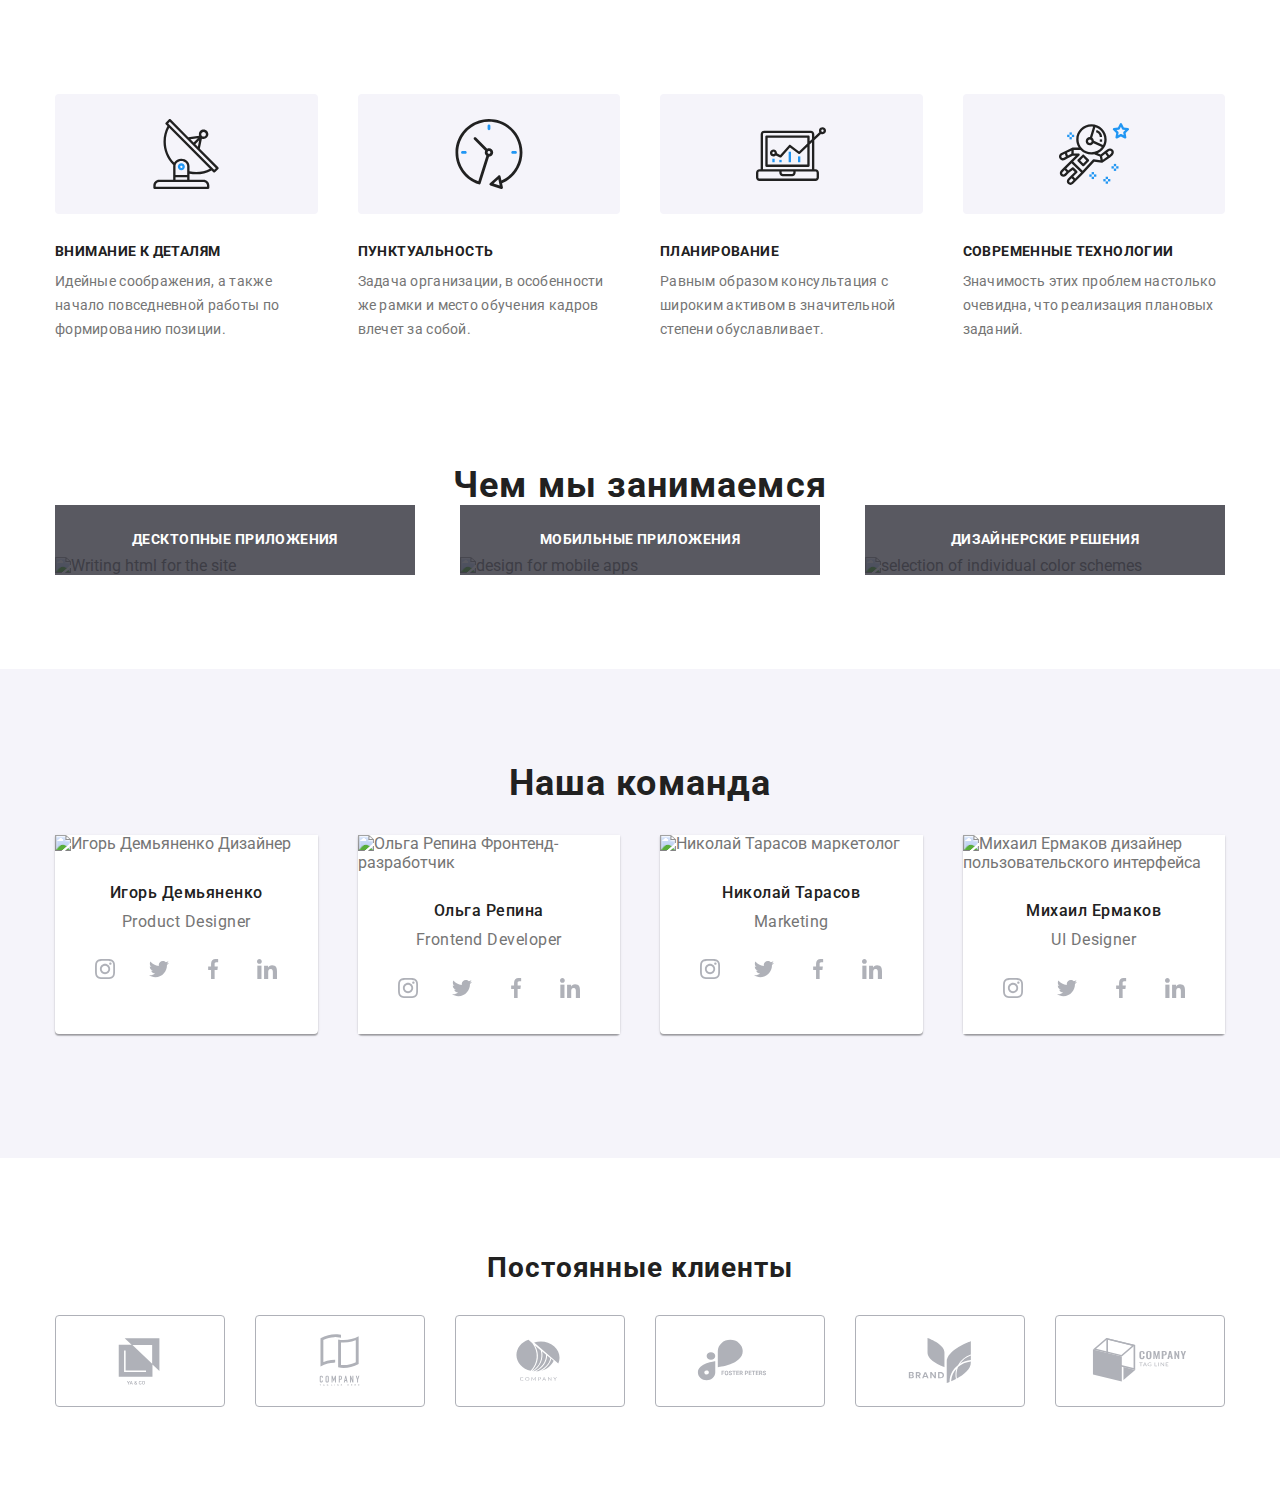
==== index.html @ 3d6708f1 "2-3-4-5  блоки готовы" ====
<!DOCTYPE html>
<html lang="ru">
  <head>
    <meta charset="UTF-8" />
    <meta http-equiv="X-UA-Compatible" content="IE=edge" />
    <meta name="viewport" content="width=device-width, initial-scale=1.0" />
    <title>Document</title>
    <link
      href="https://fonts.googleapis.com/css2?family=Raleway:wght@600&family=Roboto:wght@400;500;700;900&display=swap"
      rel="stylesheet"
    />
    <link
      rel="stylesheet"
      href="https://cdnjs.cloudflare.com/ajax/libs/modern-normalize/1.1.0/modern-normalize.min.css"
    />
    <!-- <link rel="stylesheet" href="./css/styles.css" /> -->
    <link rel="stylesheet" href="./css/main.css" />
  </head>
  <body class="page">
    <header class="page-heder">
      <!-- Шапка сайта -->
      <!-- <div class="container">
        <nav class="header-nav">
          <a href="/" class="logo link">
            <span class="logo-part">Web</span>Studio</a
          >
          <ul class="header-nav list site-nav">
            <li class="item line-container">
              <div class="line-bl"></div>
              <a
                href="./index.html"
                class="header-link header-hover link current top-text"
              >
                Студия
              </a>
            </li>
            <li class="item">
              <a
                href="./portfolio.html"
                class="header-link header-hover link top-text"
              >
                Портфолио</a
              >
            </li>
            <li class="item">
              <a href="/" class="header-link header-hover link top-text">
                Контакты
              </a>
            </li>
          </ul>
        </nav>
        <div class="contact">
          <a
            class="contact-link link header-hover"
            href="maito:info@devstudio.com"
          >
            <svg class="icon" width="16" height="12">
              <use href="./images/symbol-defs.svg#icon-envelope-hover"></use>
            </svg>

            info@devstudio.com</a
          >

          <a class="contact-link link header-hover" href="tel+380961111111">
            <svg class="icon" width="16" height="12">
              <use href="./images/symbol-defs.svg#icon-smartphone"></use>
            </svg>

            +38 096 111 11 11</a
          >
        </div>
      </div> -->
    </header>

    <main>
      <!-- Блок 1 -->

      <!-- <section class="first-section">
        <div class="container">
          <h1 class="first-section__title">
            Эффективные решения <br />для вашего бизнеса
          </h1>
          <button class="first-section__btn" type="button" data-modal-open>
            Заказать услугу
          </button>
        </div>
      </section> -->

      <!-- Блок 2 -->
      <section class="our-qualities">
        <!-- Скрыть заглавие в css -->
        <div class="container">
          <h2 class="visually-hidden">Наши качества</h2>
          <ul class="quality-list">
            <li class="quality-list__element list">
              <div class="quality-list__bg">
                <svg width="70" height="70">
                  <use href="./images/symbol-defs.svg#icon-antenna-1"></use>
                </svg>
              </div>
              <h3 class="quality-list__header">Внимание к деталям</h3>
              <p class="quality-list__inform">
                Идейные соображения, а также начало повседневной работы по
                формированию позиции.
              </p>
            </li>

            <li class="quality-list__element list">
              <div class="quality-list__bg">
                <svg width="70" height="70">
                  <use href="./images/symbol-defs.svg#icon-clock-1"></use>
                </svg>
              </div>
              <h3 class="quality-list__header">Пунктуальность</h3>
              <p class="quality-list__inform">
                Задача организации, в особенности же рамки и место обучения
                кадров влечет за собой.
              </p>
            </li>

            <li class="quality-list__element list">
              <div class="quality-list__bg">
                <svg width="70" height="70">
                  <use href="./images/symbol-defs.svg#icon-diagram-1"></use>
                </svg>
              </div>
              <h3 class="quality-list__header">Планирование</h3>
              <p class="quality-list__inform">
                Равным образом консультация с широким активом в значительной
                степени обуславливает.
              </p>
            </li>

            <li class="quality-list__element list">
              <div class="quality-list__bg">
                <svg width="70" height="70">
                  <use href="./images/symbol-defs.svg#icon-astronaut-1"></use>
                </svg>
              </div>
              <h3 class="quality-list__header">Современные технологии</h3>
              <p class="quality-list__inform">
                Значимость этих проблем настолько очевидна, что реализация
                плановых заданий.
              </p>
            </li>
          </ul>
        </div>
      </section>
      <!-- Блок 3 -->
      <section class="specialization">
        <div class="container">
          <h2 class="specialization__header">Чем мы занимаемся</h2>
          <ul class="specialization-list">
            <li class="specialization-list__img list">
              <img
                src="./images/img.jpg"
                width="100%"
                alt="Writing html for the site"
              />
              <div class="specialization-list__container">
                <h3 class="specialization-list__header">
                  Десктопные приложения
                </h3>
              </div>
            </li>

            <li class="specialization-list__img list">
              <img
                src="./images/box2.jpg"
                width="100%"
                alt="design for mobile apps"
              />
              <div class="specialization-list__container">
                <h3 class="specialization-list__header">
                  Мобильные приложения
                </h3>
              </div>
            </li>
            <li class="specialization-list__img list">
              <img
                src="./images/box3.jpg"
                width="100%"
                alt="selection of individual color schemes"
              />
              <div class="specialization-list__container">
                <h3 class="specialization-list__header">
                  Дизайнерские решения
                </h3>
              </div>
            </li>
          </ul>
        </div>
      </section>
      <!-- Блок 4 -->
      <section class="team-section">
        <div class="container">
          <h2 class="team">Наша команда</h2>
          <div class="team-info">
            <!-- Product Designer -->
            <ul class="team-list">
              <li class="info-list list">
                <img
                  src="./images/foto(1).jpg"
                  width="100%"
                  alt="Игорь Демьяненко Дизайнер"
                />
                <div class="info-list-text">
                  <h3 class="initials text-team">Игорь Демьяненко</h3>
                  <p class="position text-team" lang="en">Product Designer</p>
                  <ul class="soc-list list">
                    <li class="soc-list-item">
                      <a class="soc-list-link" href="">
                        <svg class="soc-list-icon" width="20" height="20">
                          <use
                            href="./images/symbol-defs.svg#icon-instagram-2"
                          ></use>
                        </svg>
                      </a>
                    </li>

                    <li class="soc-list-item">
                      <a class="soc-list-link" href="">
                        <svg class="soc-list-icon" width="20" height="20">
                          <use
                            href="./images/symbol-defs.svg#icon-twitter-1"
                          ></use>
                        </svg>
                      </a>
                    </li>

                    <li class="soc-list-item">
                      <a class="soc-list-link" href="">
                        <svg class="soc-list-icon" width="20" height="20">
                          <use
                            href="./images/symbol-defs.svg#icon-facebook-1"
                          ></use>
                        </svg>
                      </a>
                    </li>

                    <li class="soc-list-item">
                      <a class="soc-list-link" href="">
                        <svg class="soc-list-icon" width="20" height="20">
                          <use
                            href="./images/symbol-defs.svg#icon-linkedin-1"
                          ></use>
                        </svg>
                      </a>
                    </li>
                  </ul>
                </div>
              </li>

              <!-- Frontend Developer -->

              <li class="info-list list">
                <img
                  src="./images/foto2.jpg"
                  width="100%"
                  alt="Ольга Репина Фронтенд-разработчик"
                />
                <div class="info-list-text">
                  <h3 class="initials text-team">Ольга Репина</h3>
                  <p class="position text-team" lang="en">Frontend Developer</p>

                  <ul class="soc-list list">
                    <li class="soc-list-item">
                      <a class="soc-list-link" href="">
                        <svg class="soc-list-icon" width="20" height="20">
                          <use
                            href="./images/symbol-defs.svg#icon-instagram-2"
                          ></use>
                        </svg>
                      </a>
                    </li>

                    <li class="soc-list-item">
                      <a class="soc-list-link" href="">
                        <svg class="soc-list-icon" width="20" height="20">
                          <use
                            href="./images/symbol-defs.svg#icon-twitter-1"
                          ></use>
                        </svg>
                      </a>
                    </li>

                    <li class="soc-list-item">
                      <a class="soc-list-link" href="">
                        <svg class="soc-list-icon" width="20" height="20">
                          <use
                            href="./images/symbol-defs.svg#icon-facebook-1"
                          ></use>
                        </svg>
                      </a>
                    </li>

                    <li class="soc-list-item">
                      <a class="soc-list-link" href="">
                        <svg class="soc-list-icon" width="20" height="20">
                          <use
                            href="./images/symbol-defs.svg#icon-linkedin-1"
                          ></use>
                        </svg>
                      </a>
                    </li>
                  </ul>
                </div>
              </li>

              <!-- Marketing -->

              <li class="info-list list">
                <img
                  src="./images/foto3.jpg"
                  width="100%"
                  alt="Николай Тарасов маркетолог"
                />
                <div class="info-list-text">
                  <h3 class="initials text-team">Николай Тарасов</h3>
                  <p class="position text-team" lang="en">Marketing</p>

                  <ul class="soc-list list">
                    <li class="soc-list-item">
                      <a class="soc-list-link" href="">
                        <svg class="soc-list-icon" width="20" height="20">
                          <use
                            href="./images/symbol-defs.svg#icon-instagram-2"
                          ></use>
                        </svg>
                      </a>
                    </li>

                    <li class="soc-list-item">
                      <a class="soc-list-link" href="">
                        <svg class="soc-list-icon" width="20" height="20">
                          <use
                            href="./images/symbol-defs.svg#icon-twitter-1"
                          ></use>
                        </svg>
                      </a>
                    </li>

                    <li class="soc-list-item">
                      <a class="soc-list-link" href="">
                        <svg class="soc-list-icon" width="20" height="20">
                          <use
                            href="./images/symbol-defs.svg#icon-facebook-1"
                          ></use>
                        </svg>
                      </a>
                    </li>

                    <li class="soc-list-item">
                      <a class="soc-list-link" href="">
                        <svg class="soc-list-icon" width="20" height="20">
                          <use
                            href="./images/symbol-defs.svg#icon-linkedin-1"
                          ></use>
                        </svg>
                      </a>
                    </li>
                  </ul>
                </div>
              </li>

              <!-- UI Designer -->

              <li class="info-list list">
                <img
                  src="./images/foto4.jpg"
                  width="100%"
                  alt="Михаил Ермаков дизайнер пользовательского интерфейса"
                />
                <div class="info-list-text">
                  <h3 class="initials text-team">Михаил Ермаков</h3>
                  <p class="position text-team" lang="en">UI Designer</p>

                  <ul class="soc-list list">
                    <li class="soc-list-item">
                      <a class="soc-list-link" href="">
                        <svg class="soc-list-icon" width="20" height="20">
                          <use
                            href="./images/symbol-defs.svg#icon-instagram-2"
                          ></use>
                        </svg>
                      </a>
                    </li>

                    <li class="soc-list-item">
                      <a class="soc-list-link" href="">
                        <svg class="soc-list-icon" width="20" height="20">
                          <use
                            href="./images/symbol-defs.svg#icon-twitter-1"
                          ></use>
                        </svg>
                      </a>
                    </li>

                    <li class="soc-list-item">
                      <a class="soc-list-link" href="">
                        <svg class="soc-list-icon" width="20" height="20">
                          <use
                            href="./images/symbol-defs.svg#icon-facebook-1"
                          ></use>
                        </svg>
                      </a>
                    </li>

                    <li class="soc-list-item">
                      <a class="soc-list-link" href="">
                        <svg class="soc-list-icon" width="20" height="20">
                          <use
                            href="./images/symbol-defs.svg#icon-linkedin-1"
                          ></use>
                        </svg>
                      </a>
                    </li>
                  </ul>
                </div>
              </li>
            </ul>
          </div>
        </div>
      </section>

      <!-- Наши клиенты -->

      <section class="our-clients">
        <div class="container">
          <h2 class="client-title">Постоянные клиенты</h2>
          <ul class="client-list list">
            <li class="client-list_content">
              <a class="client-list_stil" href="">
                <div class="client-list_section">
                  <svg class="client-list-link" width="106" height="60">
                    <use href="./images/symbol-defs.svg#icon-Logo"></use>
                  </svg>
                </div>
              </a>
            </li>
            <li class="client-list_content">
              <a class="client-list_stil" href="">
                <div class="client-list_section">
                  <svg class="client-list-link" width="106" height="60">
                    <use href="./images/symbol-defs.svg#icon-Logo-1"></use>
                  </svg>
                </div>
              </a>
            </li>
            <li class="client-list_content">
              <a class="client-list_stil" href="">
                <div class="client-list_section">
                  <svg class="client-list-link" width="106" height="60">
                    <use href="./images/symbol-defs.svg#icon-Logo-2"></use>
                  </svg>
                </div>
              </a>
            </li>
            <li class="client-list_content">
              <a class="client-list_stil" href="">
                <div class="client-list_section">
                  <svg class="client-list-link" width="106" height="60">
                    <use href="./images/symbol-defs.svg#icon-Logo-3"></use>
                  </svg>
                </div>
              </a>
            </li>
            <li class="client-list_content">
              <a class="client-list_stil" href="">
                <div class="client-list_section">
                  <svg class="client-list-link" width="106" height="60">
                    <use href="./images/symbol-defs.svg#icon-Logo-4"></use>
                  </svg>
                </div>
              </a>
            </li>
            <li class="client-list_content">
              <a class="client-list_stil" href="">
                <div class="client-list_section">
                  <svg class="client-list-link" width="106" height="60">
                    <use href="./images/symbol-defs.svg#icon-Logo-5"></use>
                  </svg>
                </div>
              </a>
            </li>
          </ul>
        </div>
      </section>
    </main>

    <!-- <footer class="footer">
      <div class="container">
        <div class="wrapper">
          <a href="/" class="footer-logo link">
            <span class="logo-part">Web</span>Studio</a
          >
          <address class="detailed-information">
            <p class="coordinates">г. Киев, пр-т Леси Украинки, 26</p>
            <a class="link header-hover" href="maito:info@devstudio.com"
              >info@devstudio.com</a
            >
            <a class="link header-hover" href="tel+380961111111">
              +38 096 111 11 11</a
            >
          </address>
        </div>

        <div class="call">
          <h1 class="tiatle-call">присоединяйтесь</h1>
          <ul class="links-social list">
            <li class="link-svg">
              <a class="link-svg-stail" href="">
                <div class="links-social-svg">
                  <svg class="" width="20" height="20">
                    <use href="./images/symbol-defs.svg#icon-instagram-2"></use>
                  </svg>
                </div>
              </a>
            </li>

            <li class="link-svg">
              <a class="link-svg-stail" href="">
                <div class="links-social-svg">
                  <svg class="link-svg" width="20" height="20">
                    <use href="./images/symbol-defs.svg#icon-twitter-1"></use>
                  </svg>
                </div>
              </a>
            </li>

            <li class="link-svg">
              <a class="link-svg-stail" href="">
                <div class="links-social-svg">
                  <svg class="" width="20" height="20">
                    <use href="./images/symbol-defs.svg#icon-facebook-1"></use>
                  </svg>
                </div>
              </a>
            </li>

            <li class="link-svg">
              <a class="link-svg-stail" href="">
                <div class="links-social-svg">
                  <svg class="" width="20" height="20">
                    <use href="./images/symbol-defs.svg#icon-linkedin-1"></use>
                  </svg>
                </div>
              </a>
            </li>
          </ul>
        </div>

        <div class="email-container">
          <span class="subscription">Подпишитесь на рассылку</span>
          <form>
            <input
              class="email"
              type="email"
              name="email"
              placeholder="E-mail"
              required
            />
            <button class="subscription-btn" type="submit">
              Подписаться
              <svg class="telegram" width="24" height="24">
                <use href="./images/symbol-defs.svg#icon-icon-send"></use>
              </svg>
            </button>
          </form>
        </div>
      </div>
    </footer> -->
    <div class="backdrop is-hidden" data-modal>
      <div class="modal">
        <button type="submit" class="modal-close" data-modal-close>
          <svg class="modal-svg" width="18" height="18">
            <use
              href="./images/symbol-defs.svg#icon-close-black-18dp-2-1"
            ></use>
          </svg>
        </button>
        <div>
          <p class="modal-title">Оставьте свои данные, мы вам перезвоним</p>
          <form>
            <label class="modal-label" for="user-name">Имя</label>
            <div class="input-container">
              <input
                type="text"
                name="user-name"
                class="modal-input"
                id="user-name"
                required
                placeholder=" "
              />
              <svg class="input-svg" width="18" height="18">
                <use
                  href="./images/symbol-defs.svg#icon-person-black-18dp-1"
                ></use>
              </svg>
            </div>

            <label class="modal-label" for="user-tel">Телефон</label>
            <div class="input-container">
              <input
                type="tel"
                minlength="13"
                maxlength="13"
                name="user-tel"
                class="modal-input"
                id="user-tel"
                required
                title="+380 (95) 172-30-23"
                value="+380"
                placeholder=" "
              />
              <svg class="input-svg" width="18" height="18">
                <use
                  href="./images/symbol-defs.svg#icon-phone-black-18dp-1"
                ></use>
              </svg>
            </div>

            <label class="modal-label" for="user-email">Почта</label>
            <div class="input-container">
              <input
                type="email"
                name="user-email"
                class="modal-input"
                id="user-email"
                placeholder=" "
              />
              <svg class="input-svg" width="18" height="18">
                <use
                  href="./images/symbol-defs.svg#icon-email-black-18dp-1"
                ></use>
              </svg>
            </div>

            <label class="modal-label" for="user-text">Комментарий</label>
            <textarea
              name="user-text"
              class="user-texts"
              id="user-text"
              placeholder="Введите текст"
            ></textarea>

            <div class="">
              <input
                type="checkbox"
                class="input-check visually-hidden"
                id="input-check"
                name="policy"
                value="policy"
              />
              <label class="terms-use" for="input-check">
                Соглашаюсь с рассылкой и принимаю&nbsp;
                <a class="terms-link" href="#">Условия договора</a>
              </label>
            </div>

            <div class="form-btn">
              <button class="modal-input-btn" type="submit">Отправить</button>
            </div>
          </form>
        </div>
      </div>
    </div>
    <script src="./js/modal.js"></script>
  </body>
</html>
---- css/styles.css ----
:root{
    --first-section-color: #ffffff;
    --hover-color:#2196F3;
    --text-color:#212121;
    --timing-funсtion:cubic-bezier(0.4, 0, 0.2, 1);
}

h1, h2, h3, h4, h5, ul, li, p {
    margin: 0;
    padding: 0;
  
}

.top-text{
    font-weight: 500;
    font-size: 14px;
    line-height: 1.14;
    letter-spacing: 0.02em;
}

.page{
    font-family: "Roboto", sans-s;
    color: #757575;
}

.link{
    text-decoration: none; 
    padding: 0;
    margin: 0;
}

.list{
    list-style: none;
}

.container{
    margin-left: auto;
    margin-right: auto;
    width: 1200px;
    padding: 0 15px 0 15px;

} 

/* -----------------LOGO---------------- */
.logo{
    font-family: "Raleway";
    color: #000000;
    font-size: 26px;

    margin-right: 93px;
}

.logo-part{
    color:var(--hover-color) ;
}

/* ---------------Header---------------- */

.formalization{
    display: flex;
    align-items: center;
} 


.page-heder .container {
    display: flex;
    align-items: center;
}

.header-link{
    font-family: "Roboto";
    color: var(--text-color);
    padding-top: 32px;
    padding-bottom: 32px;
    display: block;
    position: relative;
    
    transition-duration: 250ms;
    transition-timing-function: var(--timing-funсtion);
    }

    .header-link::after {
        display: block;
        content: " ";
        width: 0%;
        background-color: var(--hover-color);
        height: 4px;
        border-radius: 2px;

        position: absolute;

        right: 0;
        bottom: 0;
        opacity: 0;
        transition-property:opacity,width;
        transition-duration: 250ms;
        transition-timing-function: var(--timing-funсtion);  
    }


    .header-link:hover::after{
        width: 100%;
        opacity: 1;
        left: 0;

        transition-duration: 250ms;
        transition-timing-function: var(--timing-funсtion);
    }


    .line-container {
        position: relative;
    }
    
    .line-bl {
        width: 100%;
        background-color: #2196F3;
        height: 4px;
        position: absolute;
        border-radius: 4px;
    
        bottom: 0;
    }



.site-nav .item:not(:last-child){
    margin-right: 50px;
}


.header-nav .link.current{
    color: var(--hover-color);

} 


.contact-link{
    font-weight: 500;
    font-size: 14px;
    line-height: 1.14;
    letter-spacing: 0.02em;
    color:#757575;


    display: flex;
    align-items: center;

    transition-property: color;
    transition-duration: 250ms;
    transition-timing-function: var(--timing-funсtion);

}

.header-hover:hover,
.header-hover:focus {
    color: var(--hover-color);
    cursor: pointer;

    transition-duration: 250ms;
    transition-timing-function: var(--timing-funсtion);

}


.contact{
    margin-left: auto;
    display: flex;
    
}


.contact .contact-link + .contact-link{
    margin-left: 50px;
}

.icon{
    margin: 10px;
    fill: currentColor;
    
}

/* ---------------Header 2--------------- */

.bord-btn{
    border-bottom: 1px solid #ECECEC ;
}


/* ---------------Блок 1---------------- */
.first-section{
background-color:#C4C4C4 ;
text-align: center;

padding-top: 200px;
padding-bottom: 200px;


background-image: linear-gradient(
    rgba(47, 48, 58, 0.4), 
    rgba(47, 48, 58, 0.4)), 
    url(../images/bghiroblok.jpg);
    background-repeat: no-repeat;
    background-size: cover;
    max-width: 1600px;
    margin: 0 auto;

}


.main-title{
    font-size: 44px;
    line-height: 1.36;
    letter-spacing: 0.06em;
    font-weight: 900;
    text-transform: uppercase;
    color: var(--first-section-color);

    margin-bottom: 30px;
}

.first-section-btn{
    font-family: inherit;
    font-weight: 700;
    font-size: 16px;
    line-height: 1.9;
    letter-spacing: 0.06em;
    color: var(--first-section-color);
    background-color:var(--hover-color);
    
    padding: 10px 32px;
    border-radius: 4px;
    border-color: transparent;
    cursor: pointer;
}
  

/* ---------------Блок 2---------------- */

.quality-li-bg{
    display: flex;
    background-color: #F5F4FA; 
    width: 270px;
    height: 120px;
    align-items: center;
    justify-content: center;
    margin-bottom: 30px;
    border-radius: 4px;
}


.list-hidden{
    padding-top: 94px;
    padding-bottom: 94px;
}

.visually-hidden {
    position: absolute;
    white-space: nowrap;
    width: 1px;
    height: 1px;
    overflow: hidden;
    border: 0;
    padding: 0;
    clip: rect(0 0 0 0);
    clip-path: inset(50%);
    margin: -1px;
}

.formalization .quality-li{
max-width: 270px;
}

.formalization .quality-li + .quality-li{
    margin-left: 30px;
}

.quality{
font-weight: 700;
font-size: 14px;
line-height: 1.14;
letter-spacing: 0.03em;
text-transform: uppercase;
color: var(--text-color);
margin-bottom: 10px;
}
 

.quality-inform{
    font-size: 14px;
    line-height: 1.7;
    letter-spacing: 0.03em;
}

/* ---------------Блок 3---------------- */

.specialization-section{
padding-bottom: 94px;
}

.specialization, .team{
    font-weight: 700;
    font-size: 36px;
    line-height: 1.16;
    text-align: center;
    letter-spacing: 0.03em;
    color: var(--text-color);
}

.specialization{
    margin-bottom: 50px;
}

.specialization-img{
    display: flex;
 
}

.specialization-img > .li-img:not(:last-child){
    margin-right: 30px;
}

li>img{
    display: block;
}
.li-img{
    position: relative;
}

.img-title{
    position: absolute;
    width: 100%;
    bottom: 0;
    background-color:rgba(47, 48, 58, 0.8);
    height: 70px;
    
} 

.img-header{
font-weight: 700;
font-size: 14px;
line-height: 1.14;
letter-spacing: 0.03em;
text-transform: uppercase;
color: #FFFFFF;

position: relative;
top: 50%;
transform: translate(-0%, -50%);
text-align: center;
}
 


/* ---------------Блок 4---------------- */

.team-section{
    padding-top: 94px;
    padding-bottom: 94px;
    background-color: #F5F4FA;
}

.team{
    margin-bottom: 50px;
} 

.team-info{
    text-align: center;
}

.team-list{
    display: flex;
    margin-left: -30px;
}

.info-list{
    width: calc(100% /4 - 30px);
    margin-left: 30px;
    background: #FFFFFF;
    box-shadow: 0px 1px 3px rgba(0, 0, 0, 0.12),
    0px 1px 1px rgba(0, 0, 0, 0.14),
    0px 2px 1px rgba(0, 0, 0, 0.2);
    border-radius: 0px 0px 4px 4px;
}

.info-list-text{
    padding-top: 30px;
    background-color: #ffffff;
    border-bottom: 2px solid #ECECEC;
}

.soc-list{
display: flex;
justify-content: center;
}

.soc-list-link{
    width: 44px;
    height: 44px;
    background-color: #ffffff;
    border-radius: 50%;
    
    margin-bottom: 30px;
    display: flex;
    justify-content: center;
    align-items: center;
    color:#AFB1B8 ;

    transition-property: background-color, color;
    transition-duration: 250ms;
    transition-timing-function: var(--timing-funсtion); 
}

.soc-list-link:hover,
.soc-list-link:focus{
    background-color: var(--hover-color) ;
    color: #ffffff;

    transition-duration: 250ms;
    transition-timing-function: var(--timing-funсtion);
}


.soc-list-icon{
    fill: currentColor;
}

.soc-list-item+.soc-list-item{
    margin-left: 10px;
}

.text-team{
    font-size: 16px;
    line-height: 1.18;
    letter-spacing: 0.03em;
    margin-bottom: 16px;
}

.initials{
    font-weight: 500;
    color: var(--text-color);
}

.position{
    color: #757575;
    margin-top: 10px;
}

/* ---------------Наши клиенты---------------- */

.client-list{
    display: flex;
}

.client-list li:not(:last-child){
    margin-right: 30px;
}

.our-clients{
    padding-top: 94px;
    padding-bottom: 94px;
}

.client-title{
    font-weight: 700;
    font-size: 36px;
    line-height: 1.16;
    text-align: center;
    letter-spacing: 0.03em;
    color: var(--text-color);
    margin-bottom: 50px;
}

.client-list-stil{
    color: #AFB1B8;

    transition-property: color;
    transition-duration: 250ms;
    transition-timing-function: var(--timing-funсtion);
}


.client-list-section{
    width: 170px;
    height: 92px;

    border-radius: 4px;
    border: 1px solid #AFB1B8;
    
    display: flex;
    justify-content: center;
    align-items: center;

    transition-property: border;
    transition-duration: 250ms;
    transition-timing-function: var(--timing-funсtion)
}

.client-list-link{
    fill: currentColor;
}


.client-list-stil:hover,
.client-list-stil:focus{
color: var(--hover-color);

transition-duration: 250ms;
transition-timing-function: var(--timing-funсtion);
}


.client-list-section:hover,
.client-list-section:focus{
border: 1px solid var(--hover-color) ;
fill:var(--hover-color) ;
cursor: pointer;

transition-duration: 250ms;
transition-timing-function: var(--timing-funсtion);
} 



/* ---------------footer---------------- */
.footer{
    background-color:#2F303A;
    padding-top: 60px;
    padding-bottom: 60px;

}

.footer-logo{  
font-family: "Raleway";
 color: #ffffff;
 font-size: 26px;

}

.wrapper{
    display:inline-grid;
}

.coordinates{
    font-family: 'Roboto';
    font-style: normal;
    font-weight: 400;
    font-size: 14px;
    line-height: 1.7;
    letter-spacing: 0.03em;  
    color: #FFFFFF;
}

.detailed-information{
    margin-top: 20px;
}

.detailed-information a{
    display: block;
    padding-top: 9px;
    max-width: 145px;
}

address > a{
font-size: 14px;
font-style: normal;
line-height: 1.7;
letter-spacing: 0.03em;
color: rgba(255, 255, 255, 0.6);
}

.call{
    display:inline-grid;
    margin-left: 70px;
} 


.links-social{
    display:flex;
}

.tiatle-call{
    font-weight: 700;
    font-size: 14px;
    line-height: 1.14;
    letter-spacing: 0.03em;
    text-transform: uppercase;
    color: #FFFFFF;
    margin-bottom: 20px;
}

.link-svg{
fill: #FFFFFF;
}

.link-svg:not(:last-child){
    margin-right: 10px;
}

.link-svg-stail{
    display: flex;
    width: 44px;
    height: 44px;
    background: rgba(255, 255, 255, 0.1);
    border-radius: 50%;
    justify-content: center;
    align-items: center;
    fill:  #FFFFFF;

    transition-property: background-color;
    transition-duration: 250ms;
    transition-timing-function: var(--timing-funсtion)
}

.links-social-svg{
    display: flex;
}

.link-svg-stail:hover,
.link-svg-stail:focus {
background:var(--hover-color); 
cursor: pointer;

transition-duration: 250ms;
transition-timing-function: var(--timing-funсtion)
}

.email-container{
    display:inline-grid;
    margin-left: 115px;
    position: relative;
}

.subscription{
    font-weight: 700;
    font-size: 14px;
    line-height: 1.14;
    letter-spacing: 0.03em;
    text-transform: uppercase;
    color: #FFFFFF;

    margin-bottom: 20px;
}

.email{
    height: 50px;
    width: 358px;
    padding: 16px 15px;

    font-weight: 400;
    font-size: 16px;
    line-height: 1.25;
    letter-spacing: 0.03em;
    color: rgba(255, 255, 255, 0.6);
    outline: none;

    border: 1px solid rgba(255, 255, 255, 0.3);
    filter: drop-shadow(0px 4px 4px rgba(0, 0, 0, 0.15));
    border-radius: 4px;
    background-color:transparent ;
    transition: border-color 250ms;
}

.email:focus,
.email:hover{
    border-color: var(--hover-color);
    transition-duration: 250ms;
    transition-timing-function: var(--timing-funсtion);
}


.subscription-btn{
    display:flex;
    align-items: center;
    justify-content: center;
    width: 200px;
    height: 50px;
    
    font-weight: 700;
    color: #FFFFFF;
    background: #2196F3;
    border-radius: 4px;
    border: none;
    cursor: pointer;
    
    position: absolute;
    bottom: 0;
    left: 100%;
    transform: translateX(12px);
    transition: box-shadow 250ms;
    transition-timing-function: var(--timing-funсtion);
}

.subscription-btn:focus,
.subscription-btn:hover{
box-shadow: 0px 4px 4px rgba(0, 0, 0, 0.15);
transition-duration: 250ms;
transition-timing-function: var(--timing-funсtion);
}

.telegram{
    margin-left: 10px;
    fill: currentColor;
} 


/* -----page two, portfolio------- */

.portfolio{
    padding-top: 94px;
    padding-bottom: 94px;

}

.work{
    display: flex;
    flex-wrap: wrap;
    margin: -15px;
}

.work-info{
    margin: 15px;
    max-width: 370px;

    transition-property:box-shadow;
    transition-duration: 250ms;
    transition-timing-function: var(--timing-funсtion)
}

.work-info:hover,
.work-info:focus{
    cursor: pointer;
box-sizing: border-box;
box-shadow: 0px 1px 1px rgba(0, 0, 0, 0.12),
0px 4px 4px rgba(0, 0, 0, 0.06),
1px 4px 6px rgba(0, 0, 0, 0.16);

transition-duration: 250ms;
transition-timing-function: var(--timing-funсtion)
}

.work-info:hover .work-text{
    transform: translateY(0%);

    transition-duration: 250ms;
    transition-timing-function: var(--timing-funсtion)
}

.work-top-wrap{
    position: relative;
    overflow: hidden;

}

.work-text{
    font-weight: 400;
    font-size: 18px;
    line-height: 1.55;
    letter-spacing: 0.03em;
    color: #FFFFFF; 
    background-color: rgba(33, 150, 243, 0.9);

    position: absolute;
    top: 0;
    padding: 63px 24px;
    height: 101%;
    transform: translateY(100%);

    transition-duration: 250ms;
    transition-timing-function: var(--timing-funсtion)
}


.work-info-text{
  background-color: #ffffff;
    padding-left: 24px;
    padding-top: 20px;
    padding-bottom: 20px;

    border-right: 1px solid #EEEEEE;
    border-left: 1px solid #EEEEEE ;
    border-bottom:1px solid #EEEEEE;
}

/* ----page two--btn----- */

.img-style{
    display: block;
}

.filter{
    display: flex;
    justify-content: center;
    margin-bottom: 50px;
}

.filter-btn {
    font-weight: 500;
    font-family: inherit;
    font-size: 16px;
    line-height: 1.6;
    color: var(--text-color);
    background-color: #F5F4FA;

    padding: 6px 22px;
    border-radius: 4px;
    border: solid transparent;

    transition-property: background-color, color, box-shadow;
    transition-duration: 250ms;
    transition-timing-function: var(--timing-funсtion)
    
}

.filter-btn:hover,
.filter-btn:focus {
    background-color: var(--hover-color);
    cursor: pointer;
    color: #ffffff;
    box-shadow: 0px 3px 1px rgba(0, 0, 0, 0.1),
    0px 1px 2px rgba(0, 0, 0, 0.08),
    0px 2px 2px rgba(0, 0, 0, 0.12);

    transition-duration: 250ms;
    transition-timing-function: var(--timing-funсtion)

}

 .filter .list-btn:not(:last-child){
    margin-right: 8px;
} 


.table-contents{
    font-weight: 700;
    font-size: 18px;
    line-height: 2;
    letter-spacing: 0.06em;
    color: var(--text-color);

}

.name-product{
    font-weight: 400;
    font-size: 16px;
    line-height: 1.9;
    letter-spacing: 0.03em;
}

/* ----pop-up----- */

.backdrop{
    position: fixed;
    top: 0;
    width: 100%;
    height: 100%;
    background: rgba(0, 0, 0, 0.2);
    display: flex;
    justify-content: center;
    align-items: center;
    transition: opacity 250ms,visibility 250ms;
}

.modal{
    position: relative;
    min-height: 581px;
    width: 528px;
    background-color: #ffffff;
    border-radius: 4px;
    padding: 40px;
}

.modal-close{
    position: absolute;
    top: 10px;
    right: 10px;
    width: 30px;
    height: 30px;
    border-radius: 50%;
    border: 1px solid rgba(0, 0, 0, 0.1);
    background-color: transparent;
    cursor: pointer;

    display: flex;
    justify-content: center;
    align-items: center;
}

.modal-close:hover> .modal-svg,
.modal-close:focus> .modal-svg{
    fill: var(--hover-color);
    transition-duration: 250ms;
    transition-timing-function: var(--timing-funсtion);
}

.is-hidden{
    opacity: 0;
    pointer-events: none;
    visibility: hidden;
}

.modal-title{
    font-weight: 700;
    font-size: 20px;
    line-height: 1.5;
    letter-spacing: 0.03em;
    color: var(--text-color);
    margin-bottom: 12px;
}

.modal-label{
    font-size: 12px;
    line-height: 1.16;
    letter-spacing: 0.01em;
    color: #757575;
    cursor: pointer;
}

.input-container{
    position: relative;
    margin-bottom: 10px;
}

.input-svg{
    position: absolute;
    left: 12px;
    top: 50%;
    transform: translateY(-50%);
    transition: fill 250ms ;
}

.modal-input{
    width: 100%;
    height: 40px;
    border: 1px solid rgba(33, 33, 33, 0.2);
    border-radius: 4px;
    padding-left: 40px;
    cursor: pointer;
    outline: none;
    transition: border-color 250ms;
}

.modal-input:focus{
    border-color: var(--hover-color);
    transition-duration: 250ms;
    transition-timing-function: var(--timing-funсtion);
}

.modal-input:focus + .input-svg{
    fill: var(--hover-color);
    transition-duration: 250ms;
    transition-timing-function: var(--timing-funсtion);
}

.user-texts{
    width: 100%;
    height: 120px;
    border: 1px solid rgba(33, 33, 33, 0.2);
    border-radius: 4px;
    margin-bottom: 10px;
    padding: 16px 12px;

    font-size: 14px;
    letter-spacing: 0.01em;
    transition: border-color 250ms;
    resize: none;
    outline: none;
}

.user-texts:focus{
    border-color: var(--hover-color);
    transition-duration: 250ms;
    transition-timing-function: var(--timing-funсtion);
}

.terms-use{
    font-size: 14px;
    line-height: 1.71;
    letter-spacing: 0.03em;
    color: #757575;
    margin-left: 7px;

    border: transparent;
    display: flex;
    align-items: center;
    margin-bottom: 30px;
}

.terms-use::before{
    content: "";
    width: 16px;
    height: 15px;
    border: 2px solid var(--text-color);
    border-radius: 3px;
    margin-right: 7px;
}

.terms-link{
    font-size: 14px;
    line-height: 1.71;
    letter-spacing: 0.03em;
    text-decoration-line: underline;
    color: #2196F3;
    cursor: pointer;
}

.input-check:checked + .terms-use::before{
    border: none;
    background-color: var(--hover-color);
    background-image: url(../images/heck\ \(1\).svg);
    background-repeat: no-repeat;
    background-position: center;
    transition-duration: 250ms;
    transition-timing-function: var(--timing-funсtion);
}

.form-btn{
    text-align: center;
}

.modal-input-btn {
    font-weight: 700;
    font-size: 16px;
    line-height: 1.87;
    letter-spacing: 0.06em;
    color: #FFFFFF;
    cursor: pointer;

    width: 200px;
    height: 50px;
    background: #2196F3;
    border-radius: 4px;
    border: transparent;
    transition: box-shadow 250ms;
}

.modal-input-btn:hover,
.modal-input-btn:focus{
box-shadow: 0px 4px 4px rgba(0, 0, 0, 0.15);
transition-duration: 250ms;
transition-timing-function: var(--timing-funсtion);

}
---- css/main.css ----
@charset "UTF-8";
h1,
h2,
h3,
h4,
h5,
ul,
li,
p {
  margin: 0;
  padding: 0;
}

.top-text {
  font-weight: 500;
  font-size: 14px;
  line-height: 1.14;
  letter-spacing: 0.02em;
}

.link {
  text-decoration: none;
  padding: 0;
  margin: 0;
}

.list {
  list-style: none;
}

.visually-hidden {
  position: absolute;
  white-space: nowrap;
  width: 1px;
  height: 1px;
  overflow: hidden;
  border: 0;
  padding: 0;
  clip: rect(0 0 0 0);
  clip-path: inset(50%);
  margin: -1px;
}

.container {
  margin-left: auto;
  margin-right: auto;
  width: 100%;
  padding: 0 15px 0 15px;
}

@media screen and (min-width: 480px) {
  .container {
    width: 480px;
  }
}
@media screen and (min-width: 768px) {
  .container {
    width: 768px;
  }
}
@media screen and (min-width: 1200px) {
  .container {
    width: 1200px;
  }
}
.page {
  font-family: "Roboto", sans-s;
  color: #757575;
}

.page-heder .container {
  display: flex;
  align-items: center;
}

.header-link {
  font-family: "Roboto";
  color: #212121;
  padding-top: 32px;
  padding-bottom: 32px;
  display: block;
  position: relative;
  transition-duration: 250ms;
  transition-timing-function: cubic-bezier(0.4, 0, 0.2, 1);
}
.header-link::after {
  display: block;
  content: " ";
  width: 0%;
  background-color: #2196f3;
  height: 4px;
  border-radius: 2px;
  position: absolute;
  right: 0;
  bottom: 0;
  opacity: 0;
  transition-property: opacity, width;
  transition-duration: 250ms;
  transition-timing-function: cubic-bezier(0.4, 0, 0.2, 1);
}
.header-link:hover::after {
  width: 100%;
  opacity: 1;
  left: 0;
  transition-duration: 250ms;
  transition-timing-function: cubic-bezier(0.4, 0, 0.2, 1);
}

.line-container {
  position: relative;
}

.line-bl {
  width: 100%;
  background-color: #2196f3;
  height: 4px;
  position: absolute;
  border-radius: 4px;
  bottom: 0;
}

.site-nav .item:not(:last-child) {
  margin-right: 50px;
}

.header-nav {
  display: flex;
  align-items: center;
}
.header-nav.link.current {
  color: #2196f3;
}

.contact-link {
  font-weight: 500;
  font-size: 14px;
  line-height: 1.14;
  letter-spacing: 0.02em;
  color: #757575;
  display: flex;
  align-items: center;
  transition-property: color;
  transition-duration: 250ms;
  transition-timing-function: cubic-bezier(0.4, 0, 0.2, 1);
}

.header-hover:hover,
.header-hover:focus {
  color: #2196f3;
  cursor: pointer;
  transition-duration: 250ms;
  transition-timing-function: cubic-bezier(0.4, 0, 0.2, 1);
}

.contact {
  margin-left: auto;
  display: flex;
}
.contact .contact-link + .contact-link {
  margin-left: 50px;
}

.icon {
  margin: 10px;
  fill: currentColor;
}

.logo {
  font-family: "Raleway";
  color: #000000;
  font-size: 26px;
  margin-right: 93px;
}

.logo-part {
  color: #2196f3;
}

.first-section {
  background-color: #c4c4c4;
  text-align: center;
  padding-top: 200px;
  padding-bottom: 200px;
  background-image: linear-gradient(rgba(47, 48, 58, 0.4), rgba(47, 48, 58, 0.4)), url(../images/bghiroblok.jpg);
  background-repeat: no-repeat;
  background-size: cover;
  max-width: 1600px;
  margin: 0 auto;
}

.first-section__btn {
  font-family: inherit;
  font-weight: 700;
  font-size: 16px;
  line-height: 1.9;
  letter-spacing: 0.06em;
  color: #ffffff;
  background-color: #2196f3;
  padding: 10px 32px;
  border-radius: 4px;
  border-color: transparent;
  cursor: pointer;
}

.first-section__title {
  font-size: 44px;
  line-height: 1.36;
  letter-spacing: 0.06em;
  font-weight: 900;
  text-transform: uppercase;
  color: #ffffff;
  margin-bottom: 30px;
}

@media screen and (min-width: 768px) {
  .quality-list__element {
    width: calc(50% - 30px);
  }
  .quality-list__element:nth-child(2n) {
    margin-left: 30px;
  }
  .quality-list__element:nth-child(-n+2) {
    margin-bottom: 30px;
  }
}
@media screen and (min-width: 1200px) {
  .quality-list__element {
    width: calc(25% - 30px);
  }
  .quality-list__element:nth-child(n+2) {
    margin-left: 30px;
    margin-bottom: 0px;
  }
}

.quality-list {
  margin-top: 60px;
  margin-bottom: 60px;
}
@media screen and (min-width: 768px) {
  .quality-list {
    display: flex;
    flex-wrap: wrap;
    justify-content: space-between;
  }
}
@media screen and (min-width: 1200px) {
  .quality-list {
    display: flex;
  }
}

@media screen and (min-width: 1200px) {
  .quality-list {
    margin-top: 94px;
    margin-bottom: 94px;
  }
}
.quality-list__bg {
  display: flex;
  background-color: #f5f4fa;
  width: 100%;
  height: 120px;
  align-items: center;
  justify-content: center;
  margin-bottom: 30px;
  border-radius: 4px;
}

.quality-list__header {
  font-weight: 700;
  font-size: 14px;
  line-height: 1.14;
  letter-spacing: 0.03em;
  text-transform: uppercase;
  text-align: center;
  color: #212121;
  margin-bottom: 10px;
}
@media screen and (min-width: 768px) {
  .quality-list__header {
    text-align: start;
  }
}

.quality-list__inform {
  font-weight: 400;
  font-size: 14px;
  line-height: 1.7;
  letter-spacing: 0.02em;
}

.specialization {
  display: none;
}
@media screen and (min-width: 1200px) {
  .specialization {
    display: initial;
  }
}

.specialization__header {
  font-weight: 700;
  font-size: 36px;
  line-height: 1.16;
  text-align: center;
  letter-spacing: 0.03em;
  color: #212121;
}

.specialization__header {
  margin-bottom: 50px;
}

.specialization-list {
  display: flex;
  justify-content: space-between;
  padding-bottom: 94px;
}
.specialization-list > .specialization-list__img:not(:last-child) {
  margin-right: 30px;
}

li > img {
  display: block;
}

.specialization-list__img {
  position: relative;
  width: calc(33.3333333333% - 30px);
}

.specialization-list__container {
  position: absolute;
  width: 100%;
  bottom: 0;
  background-color: rgba(47, 48, 58, 0.8);
  height: 70px;
}

.specialization-list__header {
  font-weight: 700;
  font-size: 14px;
  line-height: 1.14;
  letter-spacing: 0.03em;
  text-transform: uppercase;
  color: #ffffff;
  position: relative;
  top: 50%;
  transform: translate(0%, -50%);
  text-align: center;
}

.team-section {
  background-color: #f5f4fa;
  padding-top: 60px;
  padding-bottom: 60px;
}
@media screen and (min-width: 1200px) {
  .team-section {
    padding-top: 94px;
    padding-bottom: 94px;
  }
}

.team {
  font-weight: 700;
  font-size: 36px;
  line-height: 1.16;
  text-align: center;
  letter-spacing: 0.03em;
  color: #212121;
  padding-bottom: 30px;
}

@media screen and (min-width: 768px) {
  .team-list {
    display: flex;
    flex-wrap: wrap;
    justify-content: space-between;
  }
}

.text-team {
  font-size: 16px;
  line-height: 1.18;
  letter-spacing: 0.03em;
}

.info-list {
  background: #ffffff;
  box-shadow: 0px 1px 3px rgba(0, 0, 0, 0.12), 0px 1px 1px rgba(0, 0, 0, 0.14), 0px 2px 1px rgba(0, 0, 0, 0.2);
  border-radius: 0px 0px 4px 4px;
}
@media screen and (min-width: 768px) {
  .info-list {
    width: calc(50% - 30px);
  }
  .info-list:nth-child(2n) {
    margin-left: 30px;
  }
  .info-list:nth-child(-n+2) {
    margin-bottom: 30px;
  }
}
@media screen and (min-width: 1200px) {
  .info-list {
    width: calc(25% - 30px);
    margin-bottom: 30px;
  }
  .info-list:nth-child(n+2) {
    margin-left: 30px;
  }
}

.info-list-text {
  padding-top: 30px;
  padding-bottom: 24px;
  background-color: #ffffff;
  text-align: center;
  margin-bottom: 30px;
}
@media screen and (min-width: 768px) {
  .info-list-text {
    margin-bottom: 0px;
  }
}

.soc-list {
  display: flex;
  align-items: center;
  justify-content: center;
}

.soc-list .soc-list-item:not(:last-child) {
  margin-right: 10px;
}

.soc-list-link {
  width: 44px;
  height: 44px;
  background-color: #ffffff;
  border-radius: 50%;
  display: flex;
  justify-content: center;
  align-items: center;
  color: #afb1b8;
  transition-property: background-color, color;
  transition-duration: 250ms;
  transition-timing-function: cubic-bezier(0.4, 0, 0.2, 1);
}
.soc-list-link:hover, .soc-list-link:focus {
  background-color: #2196f3;
  color: #ffffff;
  transition-duration: 250ms;
  transition-timing-function: cubic-bezier(0.4, 0, 0.2, 1);
}

.soc-list-icon {
  fill: currentColor;
}

.initials {
  font-weight: 500;
  color: #212121;
}

.position {
  color: #757575;
  margin-top: 10px;
  margin-bottom: 16px;
}

.our-clients {
  padding-bottom: 60px;
  padding-top: 60px;
}

@media screen and (min-width: 1200px) {
  .our-clients {
    padding-bottom: 94px;
    padding-top: 94px;
  }
}
.client-title {
  font-weight: 700;
  font-size: 28px;
  line-height: 1.17;
  text-align: center;
  letter-spacing: 0.03em;
  color: #212121;
  margin-bottom: 30px;
}

.client-list {
  display: flex;
  flex-direction: column;
  align-items: center;
}
@media screen and (max-width: 479.98px) {
  .client-list .client-list_content:not(:last-child) {
    margin-bottom: 30px;
  }
}

@media screen and (min-width: 480px) {
  .client-list {
    flex-direction: row;
    flex-wrap: wrap;
    justify-content: space-between;
  }
}
@media screen and (max-width: 767.98px) {
  .client-list_content:nth-child(-n+4) {
    margin-bottom: 30px;
  }
}
@media screen and (max-width: 1199.98px) {
  .client-list_content:nth-child(-n+3) {
    margin-bottom: 30px;
  }
}
.client-list_stil {
  color: #afb1b8;
  transition-property: color;
  transition-duration: 250ms;
  transition-timing-function: cubic-bezier(0.4, 0, 0.2, 1);
}
.client-list_stil:hover, .client-list_stil:focus {
  color: #2196f3;
  transition-duration: 250ms;
  transition-timing-function: cubic-bezier(0.4, 0, 0.2, 1);
}

.client-list_section {
  width: 210px;
  height: 92px;
  border-radius: 4px;
  border: 1px solid #afb1b8;
  display: flex;
  justify-content: center;
  align-items: center;
  transition-property: border;
  transition-duration: 250ms;
  transition-timing-function: cubic-bezier(0.4, 0, 0.2, 1);
}
@media screen and (min-width: 768px) {
  .client-list_section {
    width: 226px;
  }
}
@media screen and (min-width: 1200px) {
  .client-list_section {
    width: 170px;
  }
}
.client-list_section:hover, .client-list_section:focus {
  border: 1px solid #2196f3;
  fill: #2196f3;
  cursor: pointer;
  transition-duration: 250ms;
  transition-timing-function: cubic-bezier(0.4, 0, 0.2, 1);
}

.client-list-link {
  fill: currentColor;
}

.footer {
  background-color: #2f303a;
  padding-top: 60px;
  padding-bottom: 60px;
}

.footer-logo {
  font-family: "Raleway";
  color: #ffffff;
  font-size: 26px;
}

.wrapper {
  display: inline-grid;
}

.coordinates {
  font-family: "Roboto";
  font-style: normal;
  font-weight: 400;
  font-size: 14px;
  line-height: 1.7;
  letter-spacing: 0.03em;
  color: #ffffff;
}

.detailed-information {
  margin-top: 20px;
}
.detailed-information a {
  display: block;
  padding-top: 9px;
  max-width: 145px;
}

address > a {
  font-size: 14px;
  font-style: normal;
  line-height: 1.7;
  letter-spacing: 0.03em;
  color: rgba(255, 255, 255, 0.6);
}

.call {
  display: inline-grid;
  margin-left: 70px;
}

.links-social {
  display: flex;
}

.tiatle-call {
  font-weight: 700;
  font-size: 14px;
  line-height: 1.14;
  letter-spacing: 0.03em;
  text-transform: uppercase;
  color: #ffffff;
  margin-bottom: 20px;
}

.link-svg {
  fill: #ffffff;
}
.link-svg:not(:last-child) {
  margin-right: 10px;
}

.link-svg-stail {
  display: flex;
  width: 44px;
  height: 44px;
  background: rgba(255, 255, 255, 0.1);
  border-radius: 50%;
  justify-content: center;
  align-items: center;
  fill: #ffffff;
  transition-property: background-color;
  transition-duration: 250ms;
  transition-timing-function: cubic-bezier(0.4, 0, 0.2, 1);
}
.link-svg-stail:hover, .link-svg-stail:focus {
  background: #2196f3;
  cursor: pointer;
  transition-duration: 250ms;
  transition-timing-function: cubic-bezier(0.4, 0, 0.2, 1);
}

.links-social-svg {
  display: flex;
}

.email-container {
  display: inline-grid;
  margin-left: 115px;
  position: relative;
}

.subscription {
  font-weight: 700;
  font-size: 14px;
  line-height: 1.14;
  letter-spacing: 0.03em;
  text-transform: uppercase;
  color: cubic-bezier(0.4, 0, 0.2, 1);
  margin-bottom: 20px;
}

.email {
  height: 50px;
  width: 358px;
  padding: 16px 15px;
  font-weight: 400;
  font-size: 16px;
  line-height: 1.25;
  letter-spacing: 0.03em;
  color: rgba(255, 255, 255, 0.6);
  outline: none;
  border: 1px solid rgba(255, 255, 255, 0.3);
  filter: drop-shadow(0px 4px 4px rgba(0, 0, 0, 0.15));
  border-radius: 4px;
  background-color: transparent;
  transition: border-color 250ms;
}

.email:focus,
.email:hover {
  border-color: #2196f3;
  transition-duration: 250ms;
  transition-timing-function: cubic-bezier(0.4, 0, 0.2, 1);
}

.subscription-btn {
  display: flex;
  align-items: center;
  justify-content: center;
  width: 200px;
  height: 50px;
  font-weight: 700;
  color: #ffffff;
  background: #2196f3;
  border-radius: 4px;
  border: none;
  cursor: pointer;
  position: absolute;
  bottom: 0;
  left: 100%;
  transform: translateX(12px);
  transition: box-shadow 250ms;
  transition-timing-function: cubic-bezier(0.4, 0, 0.2, 1);
}
.subscription-btn:focus, .subscription-btn:hover {
  box-shadow: 0px 4px 4px rgba(0, 0, 0, 0.15);
  transition-duration: 250ms;
  transition-timing-function: cubic-bezier(0.4, 0, 0.2, 1);
}

.telegram {
  margin-left: 10px;
  fill: currentColor;
}

.backdrop {
  position: fixed;
  top: 0;
  width: 100%;
  height: 100%;
  background: rgba(0, 0, 0, 0.2);
  display: flex;
  justify-content: center;
  align-items: center;
  transition: opacity 250ms, visibility 250ms;
}

.modal {
  position: relative;
  min-height: 581px;
  width: 528px;
  background-color: #ffffff;
  border-radius: 4px;
  padding: 40px;
}

.modal-close {
  position: absolute;
  top: 10px;
  right: 10px;
  width: 30px;
  height: 30px;
  border-radius: 50%;
  border: 1px solid rgba(0, 0, 0, 0.1);
  background-color: transparent;
  cursor: pointer;
  display: flex;
  justify-content: center;
  align-items: center;
}
.modal-close:hover > .modal-svg, .modal-close:focus > .modal-svg {
  fill: #2196f3;
  transition-duration: 250ms;
  transition-timing-function: cubic-bezier(0.4, 0, 0.2, 1);
}

.is-hidden {
  opacity: 0;
  pointer-events: none;
  visibility: hidden;
}

.modal-title {
  font-weight: 700;
  font-size: 20px;
  line-height: 1.5;
  letter-spacing: 0.03em;
  color: #212121;
  margin-bottom: 12px;
}

.modal-label {
  font-size: 12px;
  line-height: 1.16;
  letter-spacing: 0.01em;
  color: #757575;
  cursor: pointer;
}

.input-container {
  position: relative;
  margin-bottom: 10px;
}

.input-svg {
  position: absolute;
  left: 12px;
  top: 50%;
  transform: translateY(-50%);
  transition: fill 250ms;
}

.modal-input {
  width: 100%;
  height: 40px;
  border: 1px solid rgba(33, 33, 33, 0.2);
  border-radius: 4px;
  padding-left: 40px;
  cursor: pointer;
  outline: none;
  transition: border-color 250ms;
}
.modal-input:focus {
  border-color: #2196f3;
  transition-duration: 250ms;
  transition-timing-function: cubic-bezier(0.4, 0, 0.2, 1);
}
.modal-input:focus + .input-svg {
  fill: #2196f3;
  transition-duration: 250ms;
  transition-timing-function: cubic-bezier(0.4, 0, 0.2, 1);
}

.user-texts {
  width: 100%;
  height: 120px;
  border: 1px solid rgba(33, 33, 33, 0.2);
  border-radius: 4px;
  margin-bottom: 10px;
  padding: 16px 12px;
  font-size: 14px;
  letter-spacing: 0.01em;
  transition: border-color 250ms;
  resize: none;
  outline: none;
}
.user-texts:focus {
  border-color: #2196f3;
  transition-duration: 250ms;
  transition-timing-function: cubic-bezier(0.4, 0, 0.2, 1);
}

.terms-use {
  font-size: 14px;
  line-height: 1.71;
  letter-spacing: 0.03em;
  color: #757575;
  margin-left: 7px;
  border: transparent;
  display: flex;
  align-items: center;
  margin-bottom: 30px;
}
.terms-use::before {
  content: "";
  width: 16px;
  height: 15px;
  border: 2px solid #2196f3;
  border-radius: 3px;
  margin-right: 7px;
}
.input-check:checked + .terms-use::before {
  border: none;
  background-color: #2196f3;
  background-image: url(../images/heck.svg);
  background-repeat: no-repeat;
  background-position: center;
  transition-duration: 250ms;
  transition-timing-function: cubic-bezier(0.4, 0, 0.2, 1);
}

.terms-link {
  font-size: 14px;
  line-height: 1.71;
  letter-spacing: 0.03em;
  text-decoration-line: underline;
  color: #2196f3;
  cursor: pointer;
}

.form-btn {
  text-align: center;
}

.modal-input-btn {
  font-weight: 700;
  font-size: 16px;
  line-height: 1.87;
  letter-spacing: 0.06em;
  color: #ffffff;
  cursor: pointer;
  width: 200px;
  height: 50px;
  background: #2196f3;
  border-radius: 4px;
  border: transparent;
  transition: box-shadow 250ms;
}
.modal-input-btn:hover, .modal-input-btn:focus {
  box-shadow: 0px 4px 4px rgba(0, 0, 0, 0.15);
  transition-duration: 250ms;
  transition-timing-function: cubic-bezier(0.4, 0, 0.2, 1);
}

/* // страница2 */
.img-style {
  display: block;
}

.filter {
  display: flex;
  justify-content: center;
  margin-bottom: 50px;
}
.filter .list-btn:not(:last-child) {
  margin-right: 8px;
}

.filter-btn {
  font-weight: 500;
  font-family: inherit;
  font-size: 16px;
  line-height: 1.6;
  color: #212121;
  background-color: #f5f4fa;
  padding: 6px 22px;
  border-radius: 4px;
  border: solid transparent;
  transition-property: background-color, color, box-shadow;
  transition-duration: 250ms;
  transition-timing-function: cubic-bezier(0.4, 0, 0.2, 1);
}
.filter-btn:hover, .filter-btn:focus {
  background-color: #2196f3;
  cursor: pointer;
  color: #ffffff;
  box-shadow: 0px 3px 1px rgba(0, 0, 0, 0.1), 0px 1px 2px rgba(0, 0, 0, 0.08), 0px 2px 2px rgba(0, 0, 0, 0.12);
  transition-duration: 250ms;
  transition-timing-function: cubic-bezier(0.4, 0, 0.2, 1);
}

.table-contents {
  font-weight: 700;
  font-size: 18px;
  line-height: 2;
  letter-spacing: 0.06em;
  color: #212121;
}

.name-product {
  font-weight: 400;
  font-size: 16px;
  line-height: 1.9;
  letter-spacing: 0.03em;
}

.bord-btn {
  border-bottom: 1px solid #ececec;
}

.portfolio {
  padding-top: 94px;
  padding-bottom: 94px;
}

.work {
  display: flex;
  flex-wrap: wrap;
  margin: -15px;
}

.work-info {
  margin: 15px;
  max-width: 370px;
  transition-property: box-shadow;
  transition-duration: 250ms;
  transition-timing-function: cubic-bezier(0.4, 0, 0.2, 1);
}
.work-info:hover, .work-info:focus {
  cursor: pointer;
  box-sizing: border-box;
  box-shadow: 0px 1px 1px rgba(0, 0, 0, 0.12), 0px 4px 4px rgba(0, 0, 0, 0.06), 1px 4px 6px rgba(0, 0, 0, 0.16);
  transition-duration: 250ms;
  transition-timing-function: cubic-bezier(0.4, 0, 0.2, 1);
}

.work-top-wrap {
  position: relative;
  overflow: hidden;
}

.work-text {
  font-weight: 400;
  font-size: 18px;
  line-height: 1.55;
  letter-spacing: 0.03em;
  color: #ffffff;
  background-color: rgba(33, 150, 243, 0.9);
  position: absolute;
  top: 0;
  padding: 63px 24px;
  height: 101%;
  transform: translateY(100%);
  transition-duration: 250ms;
  transition-timing-function: cubic-bezier(0.4, 0, 0.2, 1);
}
.work-info:hover .work-text {
  transform: translateY(0%);
  transition-duration: 250ms;
  transition-timing-function: cubic-bezier(0.4, 0, 0.2, 1);
}

.work-info-text {
  background-color: #ffffff;
  padding-left: 24px;
  padding-top: 20px;
  padding-bottom: 20px;
  border-right: 1px solid #eeeeee;
  border-left: 1px solid #eeeeee;
  border-bottom: 1px solid #eeeeee;
}/*# sourceMappingURL=main.css.map */
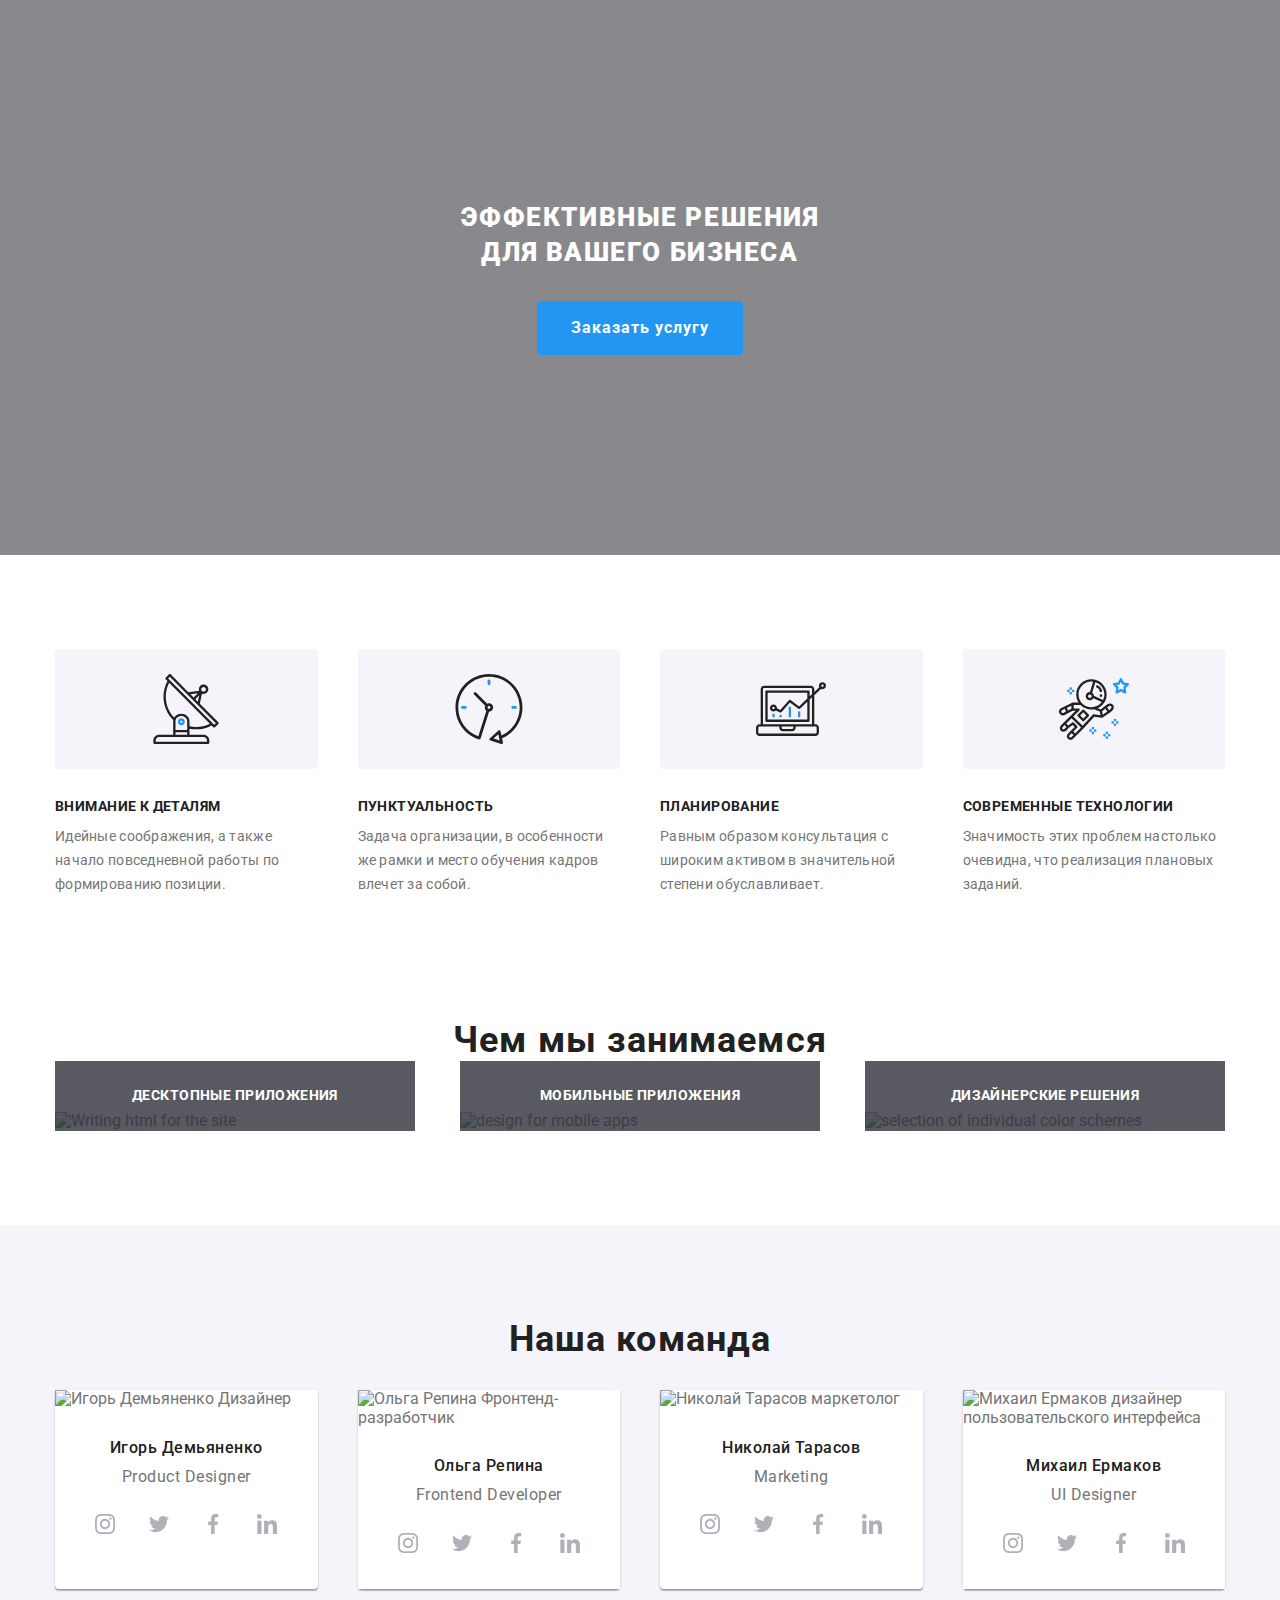
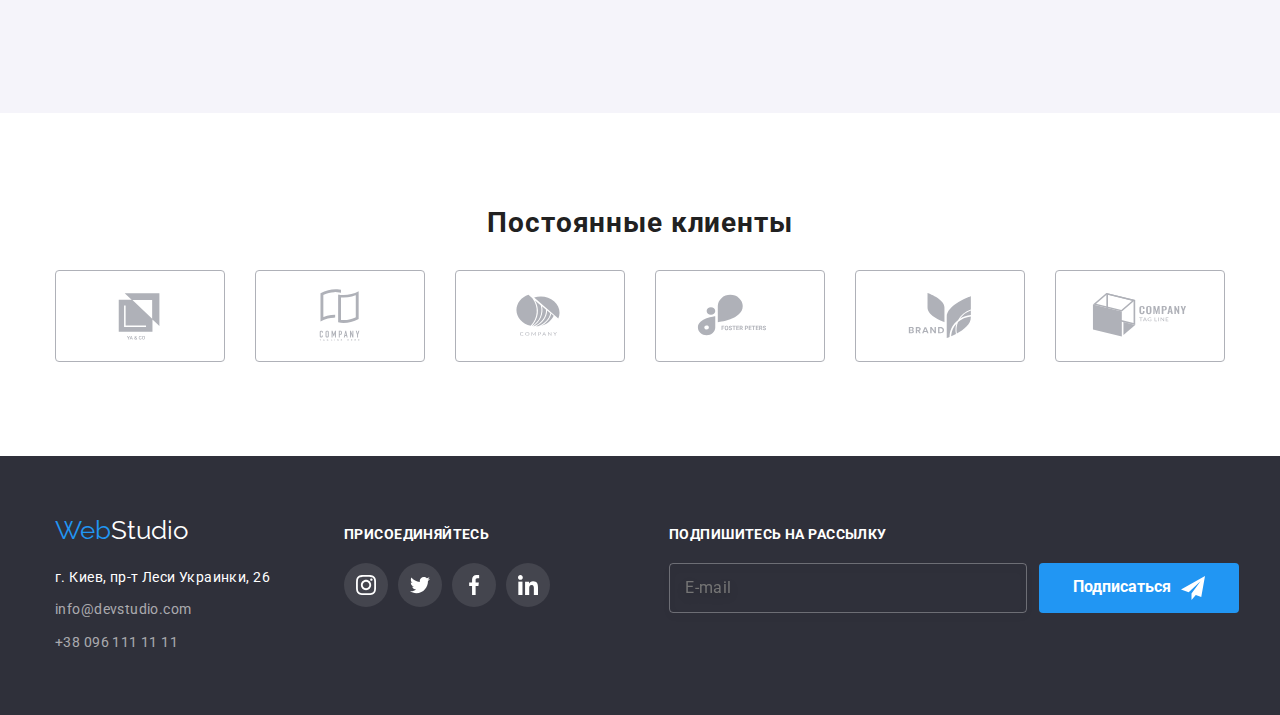
==== commit 5ed9503f: "BAM футер" ====
--- a/index.html
+++ b/index.html
@@ -75,7 +75,7 @@
     <main>
       <!-- Блок 1 -->
 
-      <!-- <section class="first-section">
+      <section class="first-section">
         <div class="container">
           <h1 class="first-section__title">
             Эффективные решения <br />для вашего бизнеса
@@ -84,7 +84,7 @@
             Заказать услугу
           </button>
         </div>
-      </section> -->
+      </section>
 
       <!-- Блок 2 -->
       <section class="our-qualities">
@@ -488,14 +488,16 @@
       </section>
     </main>
 
-    <!-- <footer class="footer">
+    <footer class="footer">
       <div class="container">
-        <div class="wrapper">
+        <div class="address">
           <a href="/" class="footer-logo link">
             <span class="logo-part">Web</span>Studio</a
           >
-          <address class="detailed-information">
-            <p class="coordinates">г. Киев, пр-т Леси Украинки, 26</p>
+          <address class="address-detailed">
+            <p class="address-detailed_coordinates">
+              г. Киев, пр-т Леси Украинки, 26
+            </p>
             <a class="link header-hover" href="maito:info@devstudio.com"
               >info@devstudio.com</a
             >
@@ -505,12 +507,12 @@
           </address>
         </div>
 
-        <div class="call">
-          <h1 class="tiatle-call">присоединяйтесь</h1>
-          <ul class="links-social list">
-            <li class="link-svg">
-              <a class="link-svg-stail" href="">
-                <div class="links-social-svg">
+        <div class="social-network">
+          <h1 class="footer_tiatle">присоединяйтесь</h1>
+          <ul class="social-network_links list">
+            <li class="social-network-svg">
+              <a class="social-network-svg_stail" href="">
+                <div class="social-network-svg_container">
                   <svg class="" width="20" height="20">
                     <use href="./images/symbol-defs.svg#icon-instagram-2"></use>
                   </svg>
@@ -518,9 +520,9 @@
               </a>
             </li>
 
-            <li class="link-svg">
-              <a class="link-svg-stail" href="">
-                <div class="links-social-svg">
+            <li class="social-network-svg">
+              <a class="social-network-svg_stail" href="">
+                <div class="social-network-svg_container">
                   <svg class="link-svg" width="20" height="20">
                     <use href="./images/symbol-defs.svg#icon-twitter-1"></use>
                   </svg>
@@ -528,9 +530,9 @@
               </a>
             </li>
 
-            <li class="link-svg">
-              <a class="link-svg-stail" href="">
-                <div class="links-social-svg">
+            <li class="social-network-svg">
+              <a class="social-network-svg_stail" href="">
+                <div class="social-network-svg_container">
                   <svg class="" width="20" height="20">
                     <use href="./images/symbol-defs.svg#icon-facebook-1"></use>
                   </svg>
@@ -538,9 +540,9 @@
               </a>
             </li>
 
-            <li class="link-svg">
-              <a class="link-svg-stail" href="">
-                <div class="links-social-svg">
+            <li class="social-network-svg">
+              <a class="social-network-svg_stail" href="">
+                <div class="social-network-svg_container">
                   <svg class="" width="20" height="20">
                     <use href="./images/symbol-defs.svg#icon-linkedin-1"></use>
                   </svg>
@@ -550,17 +552,17 @@
           </ul>
         </div>
 
-        <div class="email-container">
-          <span class="subscription">Подпишитесь на рассылку</span>
+        <div class="email">
+          <span class="footer_tiatle">Подпишитесь на рассылку</span>
           <form>
             <input
-              class="email"
+              class="email_field"
               type="email"
               name="email"
               placeholder="E-mail"
               required
             />
-            <button class="subscription-btn" type="submit">
+            <button class="email_btn" type="submit">
               Подписаться
               <svg class="telegram" width="24" height="24">
                 <use href="./images/symbol-defs.svg#icon-icon-send"></use>
@@ -569,7 +571,7 @@
           </form>
         </div>
       </div>
-    </footer> -->
+    </footer>
     <div class="backdrop is-hidden" data-modal>
       <div class="modal">
         <button type="submit" class="modal-close" data-modal-close>
--- a/css/main.css
+++ b/css/main.css
@@ -203,7 +203,7 @@
 }
 
 .first-section__title {
-  font-size: 44px;
+  font-size: 26px;
   line-height: 1.36;
   letter-spacing: 0.06em;
   font-weight: 900;
@@ -578,11 +578,11 @@
   font-size: 26px;
 }
 
-.wrapper {
+.address {
   display: inline-grid;
 }
 
-.coordinates {
+.address-detailed_coordinates {
   font-family: "Roboto";
   font-style: normal;
   font-weight: 400;
@@ -592,10 +592,10 @@
   color: #ffffff;
 }
 
-.detailed-information {
+.address-detailed {
   margin-top: 20px;
 }
-.detailed-information a {
+.address-detailed a {
   display: block;
   padding-top: 9px;
   max-width: 145px;
@@ -609,16 +609,16 @@
   color: rgba(255, 255, 255, 0.6);
 }
 
-.call {
+.social-network {
   display: inline-grid;
   margin-left: 70px;
 }
 
-.links-social {
-  display: flex;
-}
-
-.tiatle-call {
+.social-network_links {
+  display: flex;
+}
+
+.footer_tiatle {
   font-weight: 700;
   font-size: 14px;
   line-height: 1.14;
@@ -628,14 +628,14 @@
   margin-bottom: 20px;
 }
 
-.link-svg {
+.social-network-svg {
   fill: #ffffff;
 }
-.link-svg:not(:last-child) {
+.social-network-svg:not(:last-child) {
   margin-right: 10px;
 }
 
-.link-svg-stail {
+.social-network-svg_stail {
   display: flex;
   width: 44px;
   height: 44px;
@@ -648,18 +648,18 @@
   transition-duration: 250ms;
   transition-timing-function: cubic-bezier(0.4, 0, 0.2, 1);
 }
-.link-svg-stail:hover, .link-svg-stail:focus {
+.social-network-svg_stail:hover, .social-network-svg_stail:focus {
   background: #2196f3;
   cursor: pointer;
   transition-duration: 250ms;
   transition-timing-function: cubic-bezier(0.4, 0, 0.2, 1);
 }
 
-.links-social-svg {
-  display: flex;
-}
-
-.email-container {
+.social-network-svg_container {
+  display: flex;
+}
+
+.email {
   display: inline-grid;
   margin-left: 115px;
   position: relative;
@@ -675,7 +675,7 @@
   margin-bottom: 20px;
 }
 
-.email {
+.email_field {
   height: 50px;
   width: 358px;
   padding: 16px 15px;
@@ -691,15 +691,13 @@
   background-color: transparent;
   transition: border-color 250ms;
 }
-
-.email:focus,
-.email:hover {
+.email_field:focus, .email_field:hover {
   border-color: #2196f3;
   transition-duration: 250ms;
   transition-timing-function: cubic-bezier(0.4, 0, 0.2, 1);
 }
 
-.subscription-btn {
+.email_btn {
   display: flex;
   align-items: center;
   justify-content: center;
@@ -718,7 +716,7 @@
   transition: box-shadow 250ms;
   transition-timing-function: cubic-bezier(0.4, 0, 0.2, 1);
 }
-.subscription-btn:focus, .subscription-btn:hover {
+.email_btn:focus, .email_btn:hover {
   box-shadow: 0px 4px 4px rgba(0, 0, 0, 0.15);
   transition-duration: 250ms;
   transition-timing-function: cubic-bezier(0.4, 0, 0.2, 1);
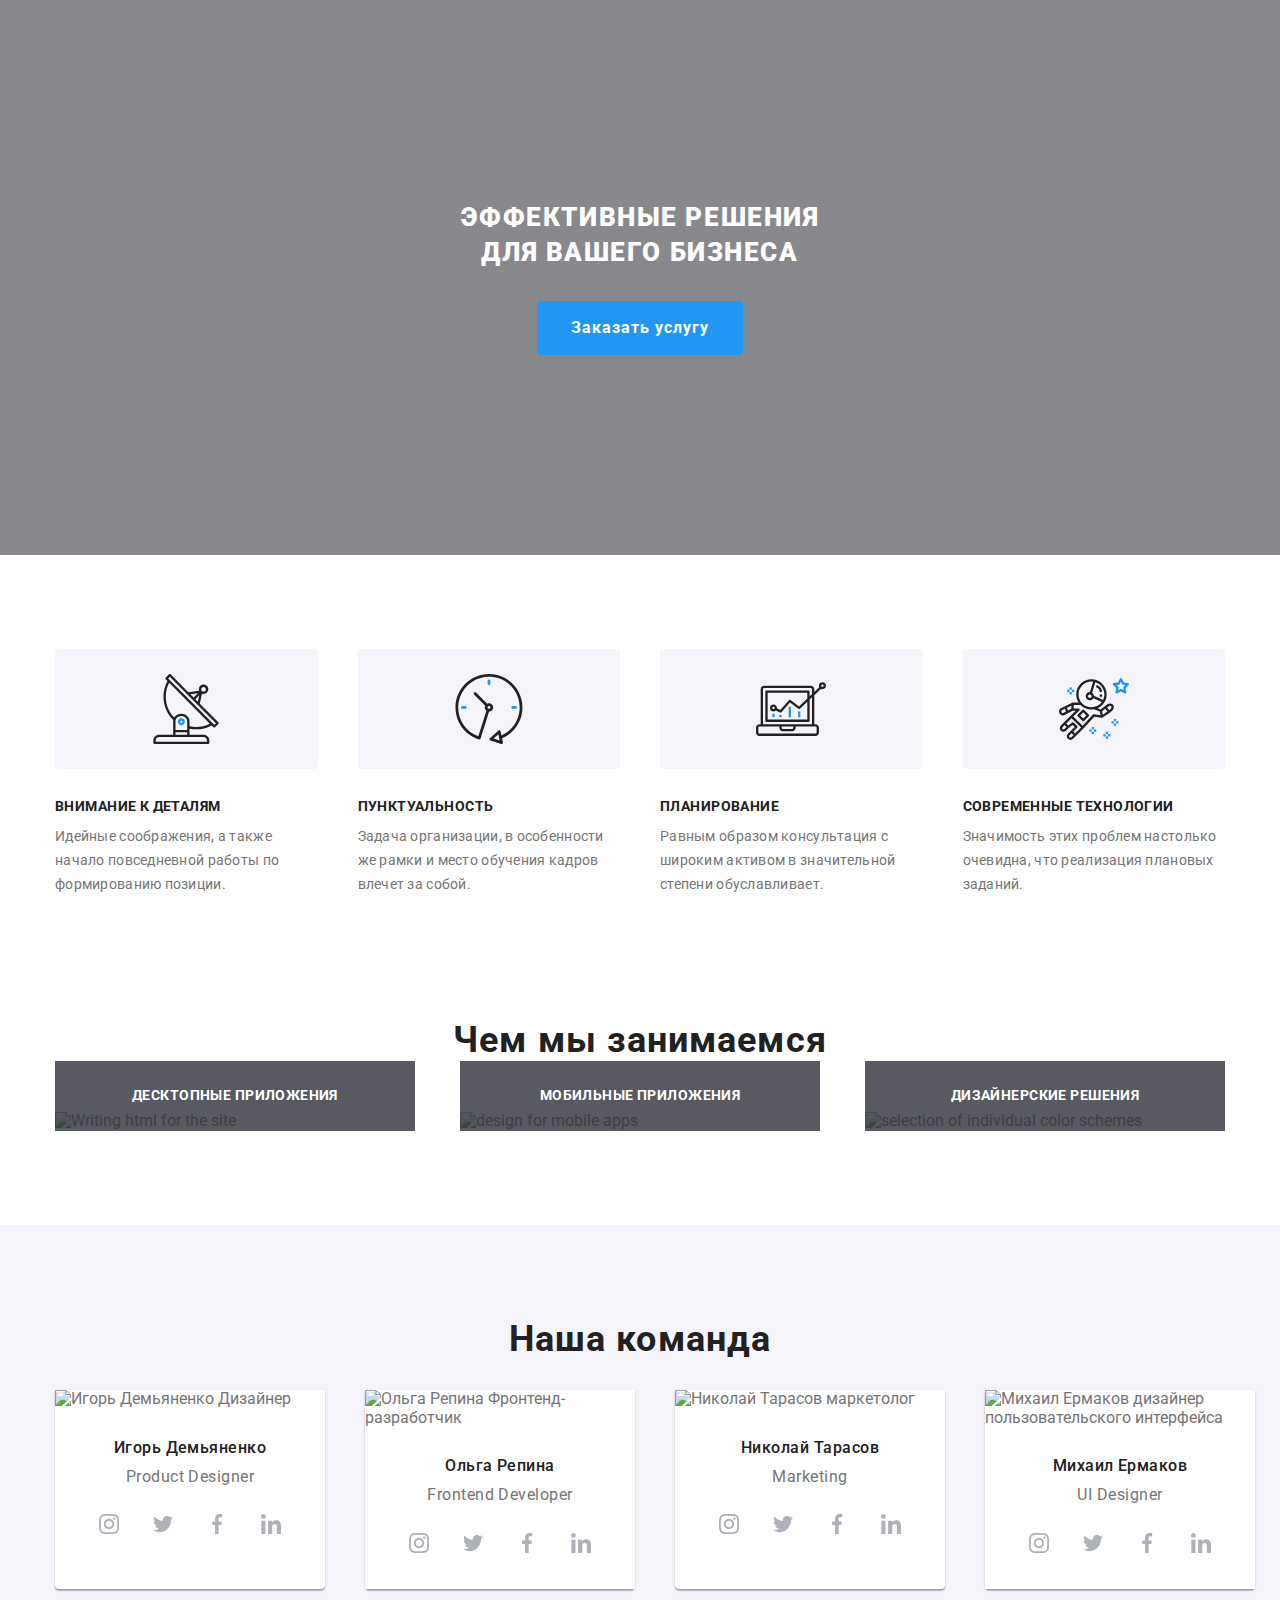
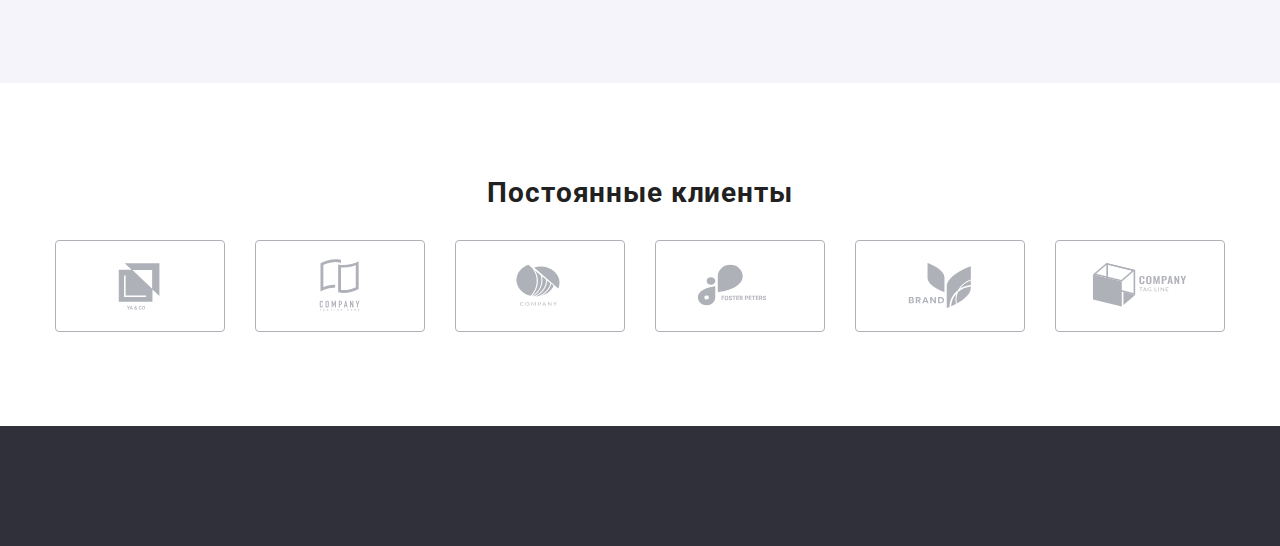
==== commit 996619db: "наша команда" ====
--- a/index.html
+++ b/index.html
@@ -192,25 +192,27 @@
         </div>
       </section>
       <!-- Блок 4 -->
-      <section class="team-section">
+      <section class="team">
         <div class="container">
-          <h2 class="team">Наша команда</h2>
+          <h2 class="team_header">Наша команда</h2>
           <div class="team-info">
             <!-- Product Designer -->
-            <ul class="team-list">
-              <li class="info-list list">
+            <ul class="team-info_group">
+              <li class="team-info_list list">
                 <img
                   src="./images/foto(1).jpg"
                   width="100%"
                   alt="Игорь Демьяненко Дизайнер"
                 />
-                <div class="info-list-text">
-                  <h3 class="initials text-team">Игорь Демьяненко</h3>
-                  <p class="position text-team" lang="en">Product Designer</p>
-                  <ul class="soc-list list">
-                    <li class="soc-list-item">
-                      <a class="soc-list-link" href="">
-                        <svg class="soc-list-icon" width="20" height="20">
+                <div class="team-info_text">
+                  <h3 class="team_initials text-team">Игорь Демьяненко</h3>
+                  <p class="team_position text-team" lang="en">
+                    Product Designer
+                  </p>
+                  <ul class="team-soc-list list">
+                    <li class="team-soc-list_item">
+                      <a class="team-soc-list_link" href="">
+                        <svg class="team-soc-list_icon" width="20" height="20">
                           <use
                             href="./images/symbol-defs.svg#icon-instagram-2"
                           ></use>
@@ -218,9 +220,9 @@
                       </a>
                     </li>
 
-                    <li class="soc-list-item">
-                      <a class="soc-list-link" href="">
-                        <svg class="soc-list-icon" width="20" height="20">
+                    <li class="team-soc-list_item">
+                      <a class="team-soc-list_link" href="">
+                        <svg class="team-soc-list_icon" width="20" height="20">
                           <use
                             href="./images/symbol-defs.svg#icon-twitter-1"
                           ></use>
@@ -228,9 +230,9 @@
                       </a>
                     </li>
 
-                    <li class="soc-list-item">
-                      <a class="soc-list-link" href="">
-                        <svg class="soc-list-icon" width="20" height="20">
+                    <li class="team-soc-list_item">
+                      <a class="team-soc-list_link" href="">
+                        <svg class="team-soc-list_icon" width="20" height="20">
                           <use
                             href="./images/symbol-defs.svg#icon-facebook-1"
                           ></use>
@@ -238,9 +240,9 @@
                       </a>
                     </li>
 
-                    <li class="soc-list-item">
-                      <a class="soc-list-link" href="">
-                        <svg class="soc-list-icon" width="20" height="20">
+                    <li class="team-soc-list_item">
+                      <a class="team-soc-list_link" href="">
+                        <svg class="team-soc-list_icon" width="20" height="20">
                           <use
                             href="./images/symbol-defs.svg#icon-linkedin-1"
                           ></use>
@@ -253,20 +255,22 @@
 
               <!-- Frontend Developer -->
 
-              <li class="info-list list">
+              <li class="team-info_list list">
                 <img
                   src="./images/foto2.jpg"
                   width="100%"
                   alt="Ольга Репина Фронтенд-разработчик"
                 />
-                <div class="info-list-text">
-                  <h3 class="initials text-team">Ольга Репина</h3>
-                  <p class="position text-team" lang="en">Frontend Developer</p>
-
-                  <ul class="soc-list list">
-                    <li class="soc-list-item">
-                      <a class="soc-list-link" href="">
-                        <svg class="soc-list-icon" width="20" height="20">
+                <div class="team-info_text">
+                  <h3 class="team_initials text-team">Ольга Репина</h3>
+                  <p class="team_position text-team" lang="en">
+                    Frontend Developer
+                  </p>
+
+                  <ul class="team-soc-list list">
+                    <li class="team-soc-list_item">
+                      <a class="team-soc-list_link" href="">
+                        <svg class="team-soc-list_icon" width="20" height="20">
                           <use
                             href="./images/symbol-defs.svg#icon-instagram-2"
                           ></use>
@@ -274,9 +278,9 @@
                       </a>
                     </li>
 
-                    <li class="soc-list-item">
-                      <a class="soc-list-link" href="">
-                        <svg class="soc-list-icon" width="20" height="20">
+                    <li class="team-soc-list_item">
+                      <a class="team-soc-list_link" href="">
+                        <svg class="team-soc-list_icon" width="20" height="20">
                           <use
                             href="./images/symbol-defs.svg#icon-twitter-1"
                           ></use>
@@ -284,9 +288,9 @@
                       </a>
                     </li>
 
-                    <li class="soc-list-item">
-                      <a class="soc-list-link" href="">
-                        <svg class="soc-list-icon" width="20" height="20">
+                    <li class="team-soc-list_item">
+                      <a class="team-soc-list_link" href="">
+                        <svg class="team-soc-list_icon" width="20" height="20">
                           <use
                             href="./images/symbol-defs.svg#icon-facebook-1"
                           ></use>
@@ -294,9 +298,9 @@
                       </a>
                     </li>
 
-                    <li class="soc-list-item">
-                      <a class="soc-list-link" href="">
-                        <svg class="soc-list-icon" width="20" height="20">
+                    <li class="team-soc-list_item">
+                      <a class="team-soc-list_link" href="">
+                        <svg class="team-soc-list_icon" width="20" height="20">
                           <use
                             href="./images/symbol-defs.svg#icon-linkedin-1"
                           ></use>
@@ -309,20 +313,20 @@
 
               <!-- Marketing -->
 
-              <li class="info-list list">
+              <li class="team-info_list list">
                 <img
                   src="./images/foto3.jpg"
                   width="100%"
                   alt="Николай Тарасов маркетолог"
                 />
-                <div class="info-list-text">
-                  <h3 class="initials text-team">Николай Тарасов</h3>
-                  <p class="position text-team" lang="en">Marketing</p>
-
-                  <ul class="soc-list list">
-                    <li class="soc-list-item">
-                      <a class="soc-list-link" href="">
-                        <svg class="soc-list-icon" width="20" height="20">
+                <div class="team-info_text">
+                  <h3 class="team_initials text-team">Николай Тарасов</h3>
+                  <p class="team_position text-team" lang="en">Marketing</p>
+
+                  <ul class="team-soc-list list">
+                    <li class="team-soc-list_item">
+                      <a class="team-soc-list_link" href="">
+                        <svg class="team-soc-list_icon" width="20" height="20">
                           <use
                             href="./images/symbol-defs.svg#icon-instagram-2"
                           ></use>
@@ -330,9 +334,9 @@
                       </a>
                     </li>
 
-                    <li class="soc-list-item">
-                      <a class="soc-list-link" href="">
-                        <svg class="soc-list-icon" width="20" height="20">
+                    <li class="team-soc-list_item">
+                      <a class="team-soc-list_link" href="">
+                        <svg class="team-soc-list_icon" width="20" height="20">
                           <use
                             href="./images/symbol-defs.svg#icon-twitter-1"
                           ></use>
@@ -340,9 +344,9 @@
                       </a>
                     </li>
 
-                    <li class="soc-list-item">
-                      <a class="soc-list-link" href="">
-                        <svg class="soc-list-icon" width="20" height="20">
+                    <li class="team-soc-list_item">
+                      <a class="team-soc-list_link" href="">
+                        <svg class="team-soc-list_icon" width="20" height="20">
                           <use
                             href="./images/symbol-defs.svg#icon-facebook-1"
                           ></use>
@@ -350,9 +354,9 @@
                       </a>
                     </li>
 
-                    <li class="soc-list-item">
-                      <a class="soc-list-link" href="">
-                        <svg class="soc-list-icon" width="20" height="20">
+                    <li class="team-soc-list_item">
+                      <a class="team-soc-list_link" href="">
+                        <svg class="team-soc-list_icon" width="20" height="20">
                           <use
                             href="./images/symbol-defs.svg#icon-linkedin-1"
                           ></use>
@@ -365,20 +369,20 @@
 
               <!-- UI Designer -->
 
-              <li class="info-list list">
+              <li class="team-info_list list">
                 <img
                   src="./images/foto4.jpg"
                   width="100%"
                   alt="Михаил Ермаков дизайнер пользовательского интерфейса"
                 />
-                <div class="info-list-text">
-                  <h3 class="initials text-team">Михаил Ермаков</h3>
-                  <p class="position text-team" lang="en">UI Designer</p>
-
-                  <ul class="soc-list list">
-                    <li class="soc-list-item">
-                      <a class="soc-list-link" href="">
-                        <svg class="soc-list-icon" width="20" height="20">
+                <div class="team-info_text">
+                  <h3 class="team_initials text-team">Михаил Ермаков</h3>
+                  <p class="team_position text-team" lang="en">UI Designer</p>
+
+                  <ul class="team-soc-list list">
+                    <li class="team-soc-list_item">
+                      <a class="team-soc-list_link" href="">
+                        <svg class="team-soc-list_icon" width="20" height="20">
                           <use
                             href="./images/symbol-defs.svg#icon-instagram-2"
                           ></use>
@@ -386,9 +390,9 @@
                       </a>
                     </li>
 
-                    <li class="soc-list-item">
-                      <a class="soc-list-link" href="">
-                        <svg class="soc-list-icon" width="20" height="20">
+                    <li class="team-soc-list_item">
+                      <a class="team-soc-list_link" href="">
+                        <svg class="team-soc-list_icon" width="20" height="20">
                           <use
                             href="./images/symbol-defs.svg#icon-twitter-1"
                           ></use>
@@ -396,9 +400,9 @@
                       </a>
                     </li>
 
-                    <li class="soc-list-item">
-                      <a class="soc-list-link" href="">
-                        <svg class="soc-list-icon" width="20" height="20">
+                    <li class="team-soc-list_item">
+                      <a class="team-soc-list_link" href="">
+                        <svg class="team-soc-list_icon" width="20" height="20">
                           <use
                             href="./images/symbol-defs.svg#icon-facebook-1"
                           ></use>
@@ -406,9 +410,9 @@
                       </a>
                     </li>
 
-                    <li class="soc-list-item">
-                      <a class="soc-list-link" href="">
-                        <svg class="soc-list-icon" width="20" height="20">
+                    <li class="team-soc-list_item">
+                      <a class="team-soc-list_link" href="">
+                        <svg class="team-soc-list_icon" width="20" height="20">
                           <use
                             href="./images/symbol-defs.svg#icon-linkedin-1"
                           ></use>
@@ -489,7 +493,7 @@
     </main>
 
     <footer class="footer">
-      <div class="container">
+      <!-- <div class="container">
         <div class="address">
           <a href="/" class="footer-logo link">
             <span class="logo-part">Web</span>Studio</a
@@ -570,7 +574,7 @@
             </button>
           </form>
         </div>
-      </div>
+      </div> -->
     </footer>
     <div class="backdrop is-hidden" data-modal>
       <div class="modal">
--- a/css/main.css
+++ b/css/main.css
@@ -351,19 +351,19 @@
   text-align: center;
 }
 
-.team-section {
+.team {
   background-color: #f5f4fa;
   padding-top: 60px;
   padding-bottom: 60px;
 }
 @media screen and (min-width: 1200px) {
-  .team-section {
+  .team {
     padding-top: 94px;
     padding-bottom: 94px;
   }
 }
 
-.team {
+.team_header {
   font-weight: 700;
   font-size: 36px;
   line-height: 1.16;
@@ -373,11 +373,20 @@
   padding-bottom: 30px;
 }
 
+.team-info_group {
+  width: 450px;
+}
 @media screen and (min-width: 768px) {
-  .team-list {
+  .team-info_group {
     display: flex;
     flex-wrap: wrap;
     justify-content: space-between;
+    width: 768px;
+  }
+}
+@media screen and (min-width: 1200px) {
+  .team-info_group {
+    width: 1200px;
   }
 }
 
@@ -387,56 +396,56 @@
   letter-spacing: 0.03em;
 }
 
-.info-list {
+.team-info_list {
   background: #ffffff;
   box-shadow: 0px 1px 3px rgba(0, 0, 0, 0.12), 0px 1px 1px rgba(0, 0, 0, 0.14), 0px 2px 1px rgba(0, 0, 0, 0.2);
   border-radius: 0px 0px 4px 4px;
 }
+@media screen and (max-width: 767.98px) {
+  .team-info_list:not(:last-child) {
+    margin-bottom: 30px;
+  }
+}
 @media screen and (min-width: 768px) {
-  .info-list {
+  .team-info_list {
     width: calc(50% - 30px);
   }
-  .info-list:nth-child(2n) {
-    margin-left: 30px;
-  }
-  .info-list:nth-child(-n+2) {
+  .team-info_list:nth-child(-n+2) {
     margin-bottom: 30px;
   }
 }
 @media screen and (min-width: 1200px) {
-  .info-list {
+  .team-info_list {
     width: calc(25% - 30px);
-    margin-bottom: 30px;
-  }
-  .info-list:nth-child(n+2) {
-    margin-left: 30px;
-  }
-}
-
-.info-list-text {
+  }
+  .team-info_list:nth-child(-n+2) {
+    margin-bottom: 0px;
+  }
+}
+
+.team-info_text {
   padding-top: 30px;
   padding-bottom: 24px;
   background-color: #ffffff;
   text-align: center;
-  margin-bottom: 30px;
 }
 @media screen and (min-width: 768px) {
-  .info-list-text {
+  .team-info_text {
     margin-bottom: 0px;
   }
 }
 
-.soc-list {
+.team-soc-list {
   display: flex;
   align-items: center;
   justify-content: center;
 }
 
-.soc-list .soc-list-item:not(:last-child) {
+.team-soc-list .team-soc-list_item:not(:last-child) {
   margin-right: 10px;
 }
 
-.soc-list-link {
+.team-soc-list_link {
   width: 44px;
   height: 44px;
   background-color: #ffffff;
@@ -449,23 +458,23 @@
   transition-duration: 250ms;
   transition-timing-function: cubic-bezier(0.4, 0, 0.2, 1);
 }
-.soc-list-link:hover, .soc-list-link:focus {
+.team-soc-list_link:hover, .team-soc-list_link:focus {
   background-color: #2196f3;
   color: #ffffff;
   transition-duration: 250ms;
   transition-timing-function: cubic-bezier(0.4, 0, 0.2, 1);
 }
 
-.soc-list-icon {
+.team-soc-list_icon {
   fill: currentColor;
 }
 
-.initials {
+.team_initials {
   font-weight: 500;
   color: #212121;
 }
 
-.position {
+.team_position {
   color: #757575;
   margin-top: 10px;
   margin-bottom: 16px;
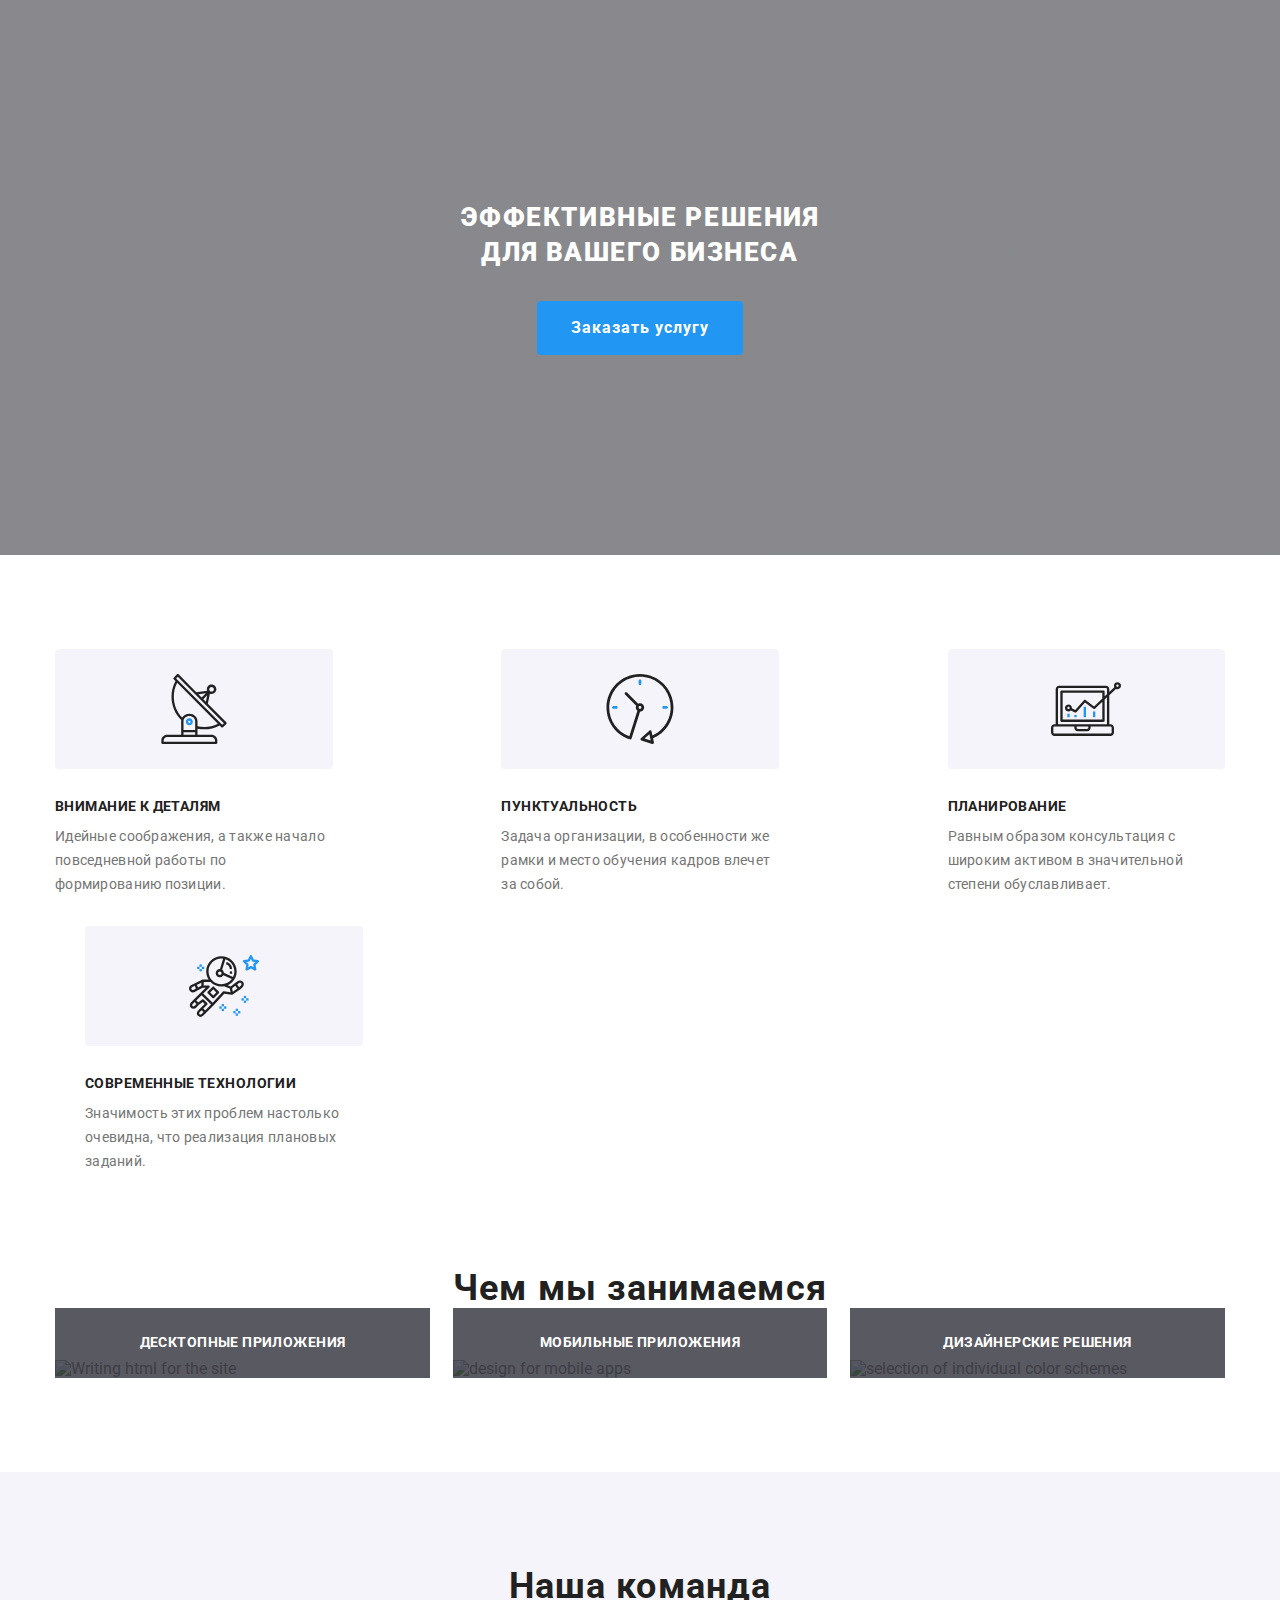
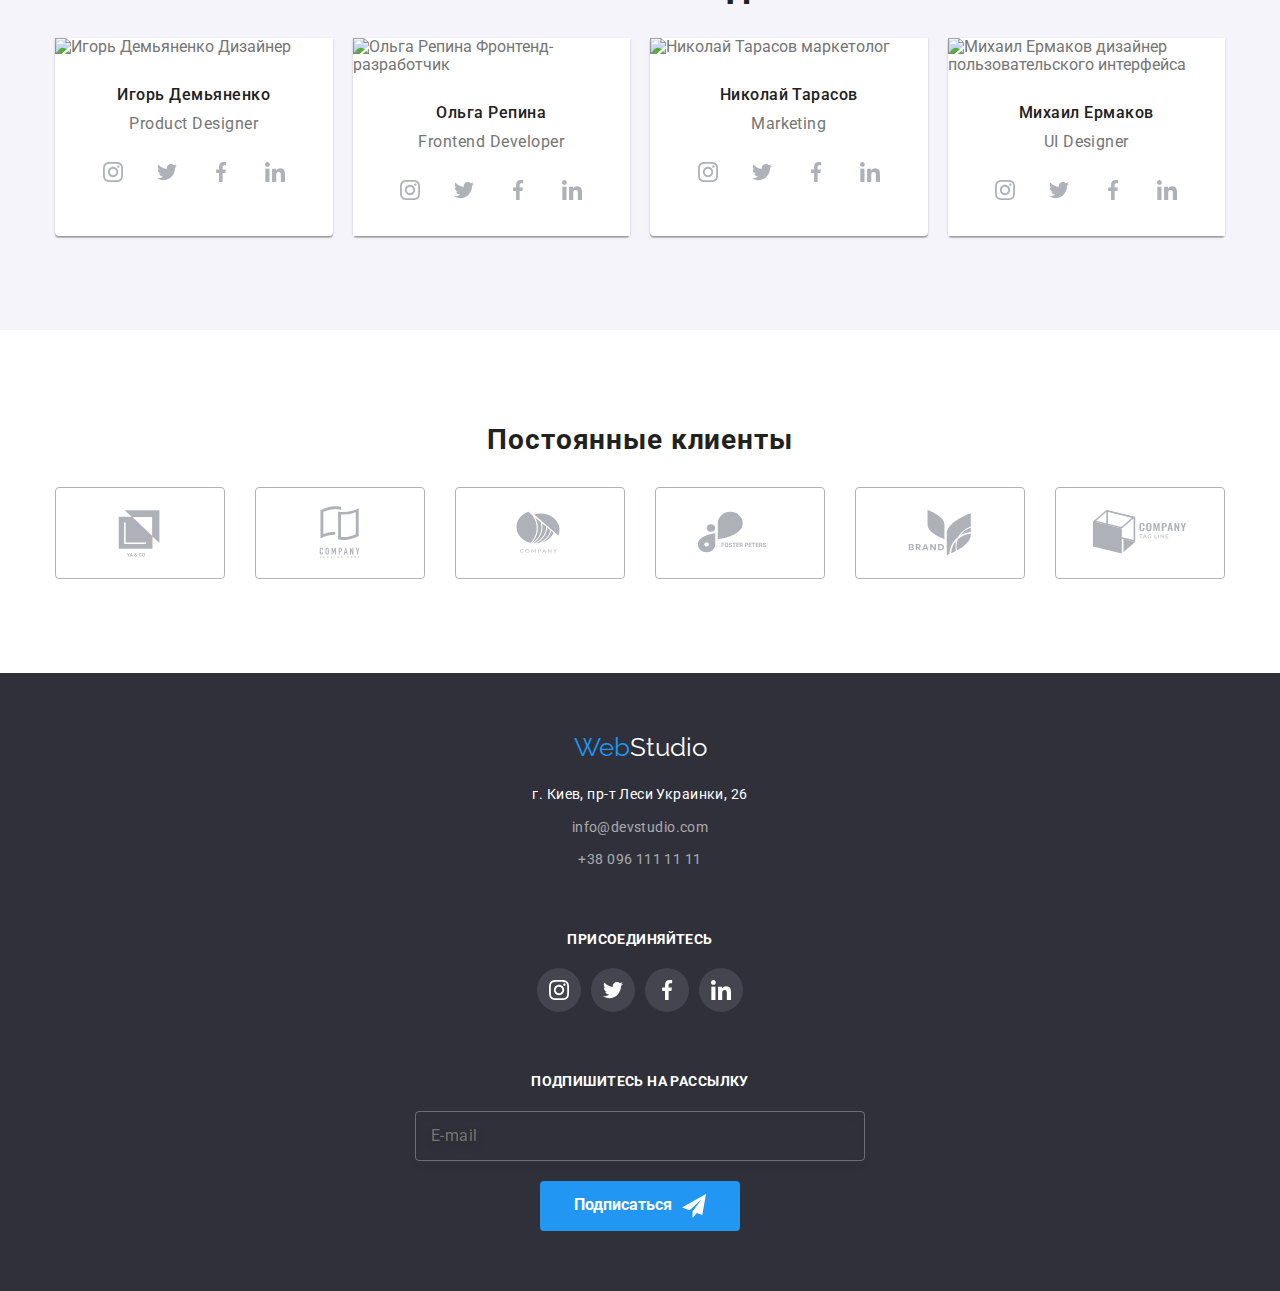
==== commit ea44ab29: "футер" ====
--- a/index.html
+++ b/index.html
@@ -493,7 +493,7 @@
     </main>
 
     <footer class="footer">
-      <!-- <div class="container">
+      <div class="container">
         <div class="address">
           <a href="/" class="footer-logo link">
             <span class="logo-part">Web</span>Studio</a
@@ -502,6 +502,7 @@
             <p class="address-detailed_coordinates">
               г. Киев, пр-т Леси Украинки, 26
             </p>
+
             <a class="link header-hover" href="maito:info@devstudio.com"
               >info@devstudio.com</a
             >
@@ -558,15 +559,15 @@
 
         <div class="email">
           <span class="footer_tiatle">Подпишитесь на рассылку</span>
-          <form>
+          <form class="email-form">
             <input
-              class="email_field"
+              class="email-form_field"
               type="email"
               name="email"
               placeholder="E-mail"
               required
             />
-            <button class="email_btn" type="submit">
+            <button class="email-form_btn" type="submit">
               Подписаться
               <svg class="telegram" width="24" height="24">
                 <use href="./images/symbol-defs.svg#icon-icon-send"></use>
@@ -574,7 +575,7 @@
             </button>
           </form>
         </div>
-      </div> -->
+      </div>
     </footer>
     <div class="backdrop is-hidden" data-modal>
       <div class="modal">
--- a/css/main.css
+++ b/css/main.css
@@ -214,7 +214,7 @@
 
 @media screen and (min-width: 768px) {
   .quality-list__element {
-    width: calc(50% - 30px);
+    width: calc(50% - 15px);
   }
   .quality-list__element:nth-child(2n) {
     margin-left: 30px;
@@ -225,7 +225,7 @@
 }
 @media screen and (min-width: 1200px) {
   .quality-list__element {
-    width: calc(25% - 30px);
+    width: calc(25% - 15px);
   }
   .quality-list__element:nth-child(n+2) {
     margin-left: 30px;
@@ -316,9 +316,7 @@
   display: flex;
   justify-content: space-between;
   padding-bottom: 94px;
-}
-.specialization-list > .specialization-list__img:not(:last-child) {
-  margin-right: 30px;
+  width: 1170px;
 }
 
 li > img {
@@ -327,7 +325,7 @@
 
 .specialization-list__img {
   position: relative;
-  width: calc(33.3333333333% - 30px);
+  width: calc(33.3333333333% - 15px);
 }
 
 .specialization-list__container {
@@ -373,20 +371,17 @@
   padding-bottom: 30px;
 }
 
-.team-info_group {
-  width: 450px;
-}
 @media screen and (min-width: 768px) {
   .team-info_group {
     display: flex;
     flex-wrap: wrap;
     justify-content: space-between;
-    width: 768px;
+    width: 738px;
   }
 }
 @media screen and (min-width: 1200px) {
   .team-info_group {
-    width: 1200px;
+    width: 1170px;
   }
 }
 
@@ -408,7 +403,7 @@
 }
 @media screen and (min-width: 768px) {
   .team-info_list {
-    width: calc(50% - 30px);
+    width: calc(50% - 15px);
   }
   .team-info_list:nth-child(-n+2) {
     margin-bottom: 30px;
@@ -416,7 +411,7 @@
 }
 @media screen and (min-width: 1200px) {
   .team-info_list {
-    width: calc(25% - 30px);
+    width: calc(25% - 15px);
   }
   .team-info_list:nth-child(-n+2) {
     margin-bottom: 0px;
@@ -588,7 +583,8 @@
 }
 
 .address {
-  display: inline-grid;
+  text-align: center;
+  /* display: inline-grid; */
 }
 
 .address-detailed_coordinates {
@@ -603,6 +599,7 @@
 
 .address-detailed {
   margin-top: 20px;
+  margin-bottom: 60px;
 }
 .address-detailed a {
   display: block;
@@ -610,7 +607,9 @@
   max-width: 145px;
 }
 
-address > a {
+.address-detailed > a {
+  margin-left: auto;
+  margin-right: auto;
   font-size: 14px;
   font-style: normal;
   line-height: 1.7;
@@ -619,12 +618,16 @@
 }
 
 .social-network {
-  display: inline-grid;
-  margin-left: 70px;
+  text-align: center;
+  margin-bottom: 60px;
+  /* display: inline-grid;
+  margin-left: 70px; */
 }
 
 .social-network_links {
   display: flex;
+  justify-content: center;
+  margin-top: 20px;
 }
 
 .footer_tiatle {
@@ -634,7 +637,6 @@
   letter-spacing: 0.03em;
   text-transform: uppercase;
   color: #ffffff;
-  margin-bottom: 20px;
 }
 
 .social-network-svg {
@@ -669,11 +671,18 @@
 }
 
 .email {
+  text-align: center;
+}
+
+.email-form {
+  margin-top: 20px;
+}
+
+/*
   display: inline-grid;
   margin-left: 115px;
   position: relative;
-}
-
+ */
 .subscription {
   font-weight: 700;
   font-size: 14px;
@@ -684,9 +693,9 @@
   margin-bottom: 20px;
 }
 
-.email_field {
+.email-form_field {
   height: 50px;
-  width: 358px;
+  width: 100%;
   padding: 16px 15px;
   font-weight: 400;
   font-size: 16px;
@@ -700,32 +709,40 @@
   background-color: transparent;
   transition: border-color 250ms;
 }
-.email_field:focus, .email_field:hover {
+.email-form_field:focus, .email-form_field:hover {
   border-color: #2196f3;
   transition-duration: 250ms;
   transition-timing-function: cubic-bezier(0.4, 0, 0.2, 1);
 }
-
-.email_btn {
+@media screen and (min-width: 480px) {
+  .email-form_field {
+    max-width: 450px;
+  }
+}
+
+.email-form_btn {
   display: flex;
   align-items: center;
   justify-content: center;
   width: 200px;
   height: 50px;
+  margin-top: 20px;
+  margin-right: auto;
+  margin-left: auto;
   font-weight: 700;
   color: #ffffff;
   background: #2196f3;
   border-radius: 4px;
   border: none;
   cursor: pointer;
-  position: absolute;
-  bottom: 0;
+  /* position: absolute;
+   bottom: 0;
   left: 100%;
-  transform: translateX(12px);
+  transform: translateX(12px); */
   transition: box-shadow 250ms;
   transition-timing-function: cubic-bezier(0.4, 0, 0.2, 1);
 }
-.email_btn:focus, .email_btn:hover {
+.email-form_btn:focus, .email-form_btn:hover {
   box-shadow: 0px 4px 4px rgba(0, 0, 0, 0.15);
   transition-duration: 250ms;
   transition-timing-function: cubic-bezier(0.4, 0, 0.2, 1);
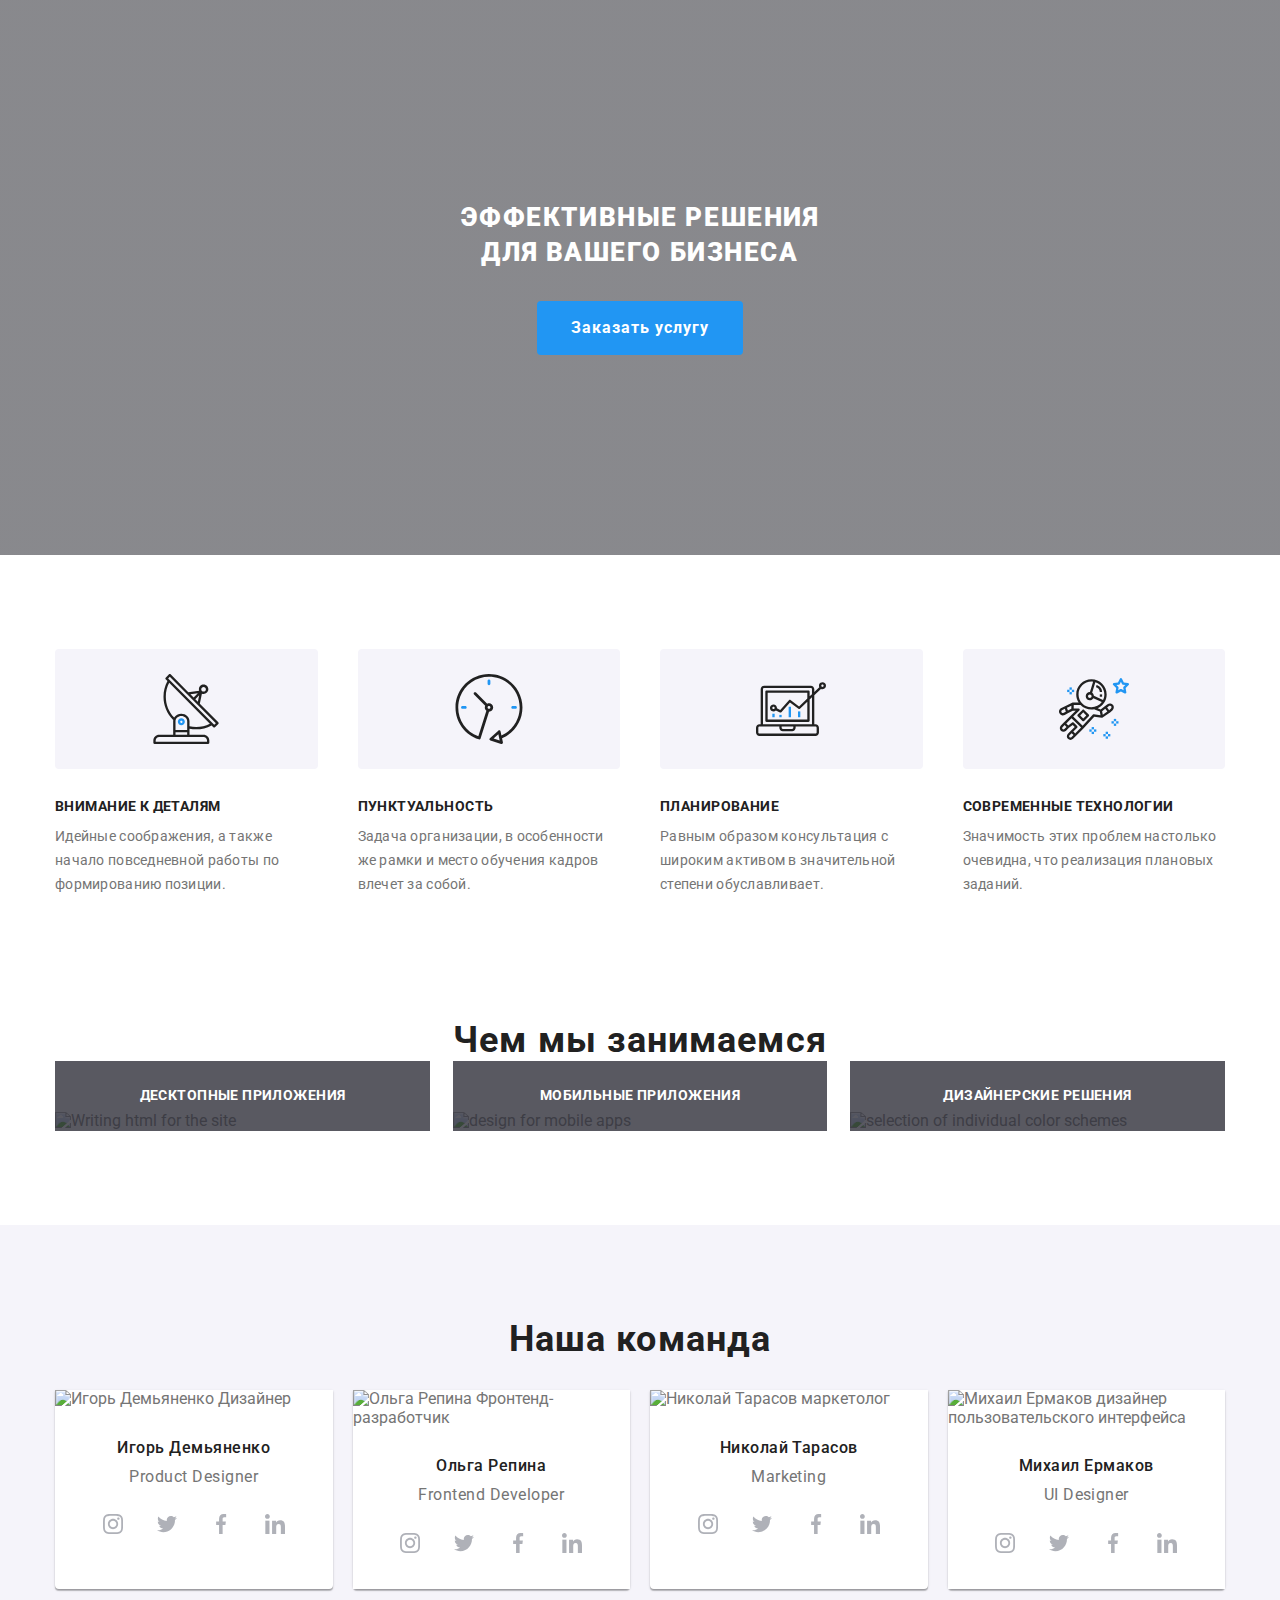
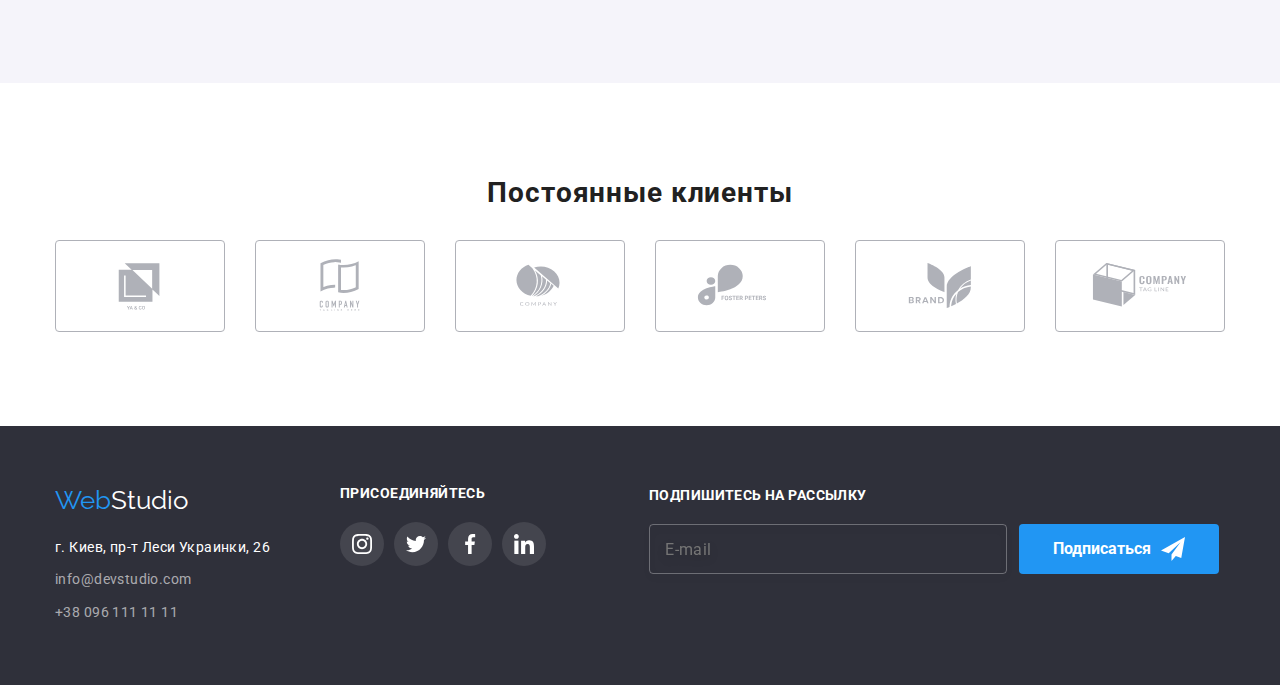
==== commit b23d1370: "футер готов" ====
--- a/index.html
+++ b/index.html
@@ -494,86 +494,98 @@
 
     <footer class="footer">
       <div class="container">
-        <div class="address">
-          <a href="/" class="footer-logo link">
-            <span class="logo-part">Web</span>Studio</a
-          >
-          <address class="address-detailed">
-            <p class="address-detailed_coordinates">
-              г. Киев, пр-т Леси Украинки, 26
-            </p>
-
-            <a class="link header-hover" href="maito:info@devstudio.com"
-              >info@devstudio.com</a
-            >
-            <a class="link header-hover" href="tel+380961111111">
-              +38 096 111 11 11</a
-            >
-          </address>
-        </div>
-
-        <div class="social-network">
-          <h1 class="footer_tiatle">присоединяйтесь</h1>
-          <ul class="social-network_links list">
-            <li class="social-network-svg">
-              <a class="social-network-svg_stail" href="">
-                <div class="social-network-svg_container">
-                  <svg class="" width="20" height="20">
-                    <use href="./images/symbol-defs.svg#icon-instagram-2"></use>
-                  </svg>
-                </div>
-              </a>
-            </li>
-
-            <li class="social-network-svg">
-              <a class="social-network-svg_stail" href="">
-                <div class="social-network-svg_container">
-                  <svg class="link-svg" width="20" height="20">
-                    <use href="./images/symbol-defs.svg#icon-twitter-1"></use>
-                  </svg>
-                </div>
-              </a>
-            </li>
-
-            <li class="social-network-svg">
-              <a class="social-network-svg_stail" href="">
-                <div class="social-network-svg_container">
-                  <svg class="" width="20" height="20">
-                    <use href="./images/symbol-defs.svg#icon-facebook-1"></use>
-                  </svg>
-                </div>
-              </a>
-            </li>
-
-            <li class="social-network-svg">
-              <a class="social-network-svg_stail" href="">
-                <div class="social-network-svg_container">
-                  <svg class="" width="20" height="20">
-                    <use href="./images/symbol-defs.svg#icon-linkedin-1"></use>
-                  </svg>
-                </div>
-              </a>
-            </li>
-          </ul>
-        </div>
-
-        <div class="email">
-          <span class="footer_tiatle">Подпишитесь на рассылку</span>
-          <form class="email-form">
-            <input
-              class="email-form_field"
-              type="email"
-              name="email"
-              placeholder="E-mail"
-              required
-            />
-            <button class="email-form_btn" type="submit">
-              Подписаться
-              <svg class="telegram" width="24" height="24">
-                <use href="./images/symbol-defs.svg#icon-icon-send"></use>
-              </svg>
-            </button>
-          </form>
+        <div class="footer-pc_style">
+          <div class="footer-tablet_style">
+            <div class="address">
+              <a href="/" class="footer-logo link">
+                <span class="logo-part">Web</span>Studio</a
+              >
+              <address class="address-detailed">
+                <p class="address-detailed_coordinates">
+                  г. Киев, пр-т Леси Украинки, 26
+                </p>
+
+                <a class="link header-hover" href="maito:info@devstudio.com"
+                  >info@devstudio.com</a
+                >
+                <a class="link header-hover" href="tel+380961111111">
+                  +38 096 111 11 11</a
+                >
+              </address>
+            </div>
+
+            <div class="social-network">
+              <h1 class="footer_tiatle">присоединяйтесь</h1>
+              <ul class="social-network_links list">
+                <li class="social-network-svg">
+                  <a class="social-network-svg_stail" href="">
+                    <div class="social-network-svg_container">
+                      <svg class="" width="20" height="20">
+                        <use
+                          href="./images/symbol-defs.svg#icon-instagram-2"
+                        ></use>
+                      </svg>
+                    </div>
+                  </a>
+                </li>
+
+                <li class="social-network-svg">
+                  <a class="social-network-svg_stail" href="">
+                    <div class="social-network-svg_container">
+                      <svg class="link-svg" width="20" height="20">
+                        <use
+                          href="./images/symbol-defs.svg#icon-twitter-1"
+                        ></use>
+                      </svg>
+                    </div>
+                  </a>
+                </li>
+
+                <li class="social-network-svg">
+                  <a class="social-network-svg_stail" href="">
+                    <div class="social-network-svg_container">
+                      <svg class="" width="20" height="20">
+                        <use
+                          href="./images/symbol-defs.svg#icon-facebook-1"
+                        ></use>
+                      </svg>
+                    </div>
+                  </a>
+                </li>
+
+                <li class="social-network-svg">
+                  <a class="social-network-svg_stail" href="">
+                    <div class="social-network-svg_container">
+                      <svg class="" width="20" height="20">
+                        <use
+                          href="./images/symbol-defs.svg#icon-linkedin-1"
+                        ></use>
+                      </svg>
+                    </div>
+                  </a>
+                </li>
+              </ul>
+            </div>
+          </div>
+
+          <div class="email">
+            <span class="footer_tiatle">Подпишитесь на рассылку</span>
+            <form class="email-form">
+              <input
+                class="email-form_field"
+                type="email"
+                name="email"
+                placeholder="E-mail"
+                required
+              />
+              <button class="email-form_btn" type="submit">
+                Подписаться
+                <svg class="telegram" width="24" height="24">
+                  <use href="./images/symbol-defs.svg#icon-icon-send"></use>
+                </svg>
+              </button>
+            </form>
+          </div>
         </div>
       </div>
     </footer>
--- a/css/main.css
+++ b/css/main.css
@@ -225,7 +225,7 @@
 }
 @media screen and (min-width: 1200px) {
   .quality-list__element {
-    width: calc(25% - 15px);
+    width: calc(25% - 30px);
   }
   .quality-list__element:nth-child(n+2) {
     margin-left: 30px;
@@ -576,17 +576,33 @@
   padding-bottom: 60px;
 }
 
+@media screen and (min-width: 1200px) {
+  .footer-pc_style {
+    display: flex;
+  }
+}
+
 .footer-logo {
   font-family: "Raleway";
   color: #ffffff;
   font-size: 26px;
 }
 
+@media screen and (min-width: 768px) {
+  .footer-tablet_style {
+    display: flex;
+    justify-content: space-around;
+  }
+}
 .address {
   text-align: center;
-  /* display: inline-grid; */
-}
-
+}
+
+@media screen and (min-width: 1200px) {
+  .address {
+    text-align: start;
+  }
+}
 .address-detailed_coordinates {
   font-family: "Roboto";
   font-style: normal;
@@ -606,6 +622,12 @@
   padding-top: 9px;
   max-width: 145px;
 }
+@media screen and (min-width: 1200px) {
+  .address-detailed {
+    margin-right: 70px;
+    margin-bottom: 0px;
+  }
+}
 
 .address-detailed > a {
   margin-left: auto;
@@ -616,12 +638,23 @@
   letter-spacing: 0.03em;
   color: rgba(255, 255, 255, 0.6);
 }
+@media screen and (min-width: 1200px) {
+  .address-detailed > a {
+    margin-left: 0px;
+    margin-right: 0px;
+  }
+}
 
 .social-network {
   text-align: center;
   margin-bottom: 60px;
-  /* display: inline-grid;
-  margin-left: 70px; */
+}
+@media screen and (min-width: 1200px) {
+  .social-network {
+    text-align: start;
+    margin-bottom: 0px;
+    margin-right: 103px;
+  }
 }
 
 .social-network_links {
@@ -673,16 +706,17 @@
 .email {
   text-align: center;
 }
+@media screen and (min-width: 1200px) {
+  .email {
+    text-align: start;
+  }
+}
 
 .email-form {
   margin-top: 20px;
-}
-
-/*
-  display: inline-grid;
-  margin-left: 115px;
   position: relative;
- */
+}
+
 .subscription {
   font-weight: 700;
   font-size: 14px;
@@ -719,6 +753,11 @@
     max-width: 450px;
   }
 }
+@media screen and (min-width: 1200px) {
+  .email-form_field {
+    width: 358px;
+  }
+}
 
 .email-form_btn {
   display: flex;
@@ -735,12 +774,17 @@
   border-radius: 4px;
   border: none;
   cursor: pointer;
-  /* position: absolute;
-   bottom: 0;
-  left: 100%;
-  transform: translateX(12px); */
   transition: box-shadow 250ms;
   transition-timing-function: cubic-bezier(0.4, 0, 0.2, 1);
+}
+@media screen and (min-width: 1200px) {
+  .email-form_btn {
+    position: absolute;
+    bottom: 0px;
+    margin: 0px;
+    left: 100%;
+    transform: translateX(12px);
+  }
 }
 .email-form_btn:focus, .email-form_btn:hover {
   box-shadow: 0px 4px 4px rgba(0, 0, 0, 0.15);
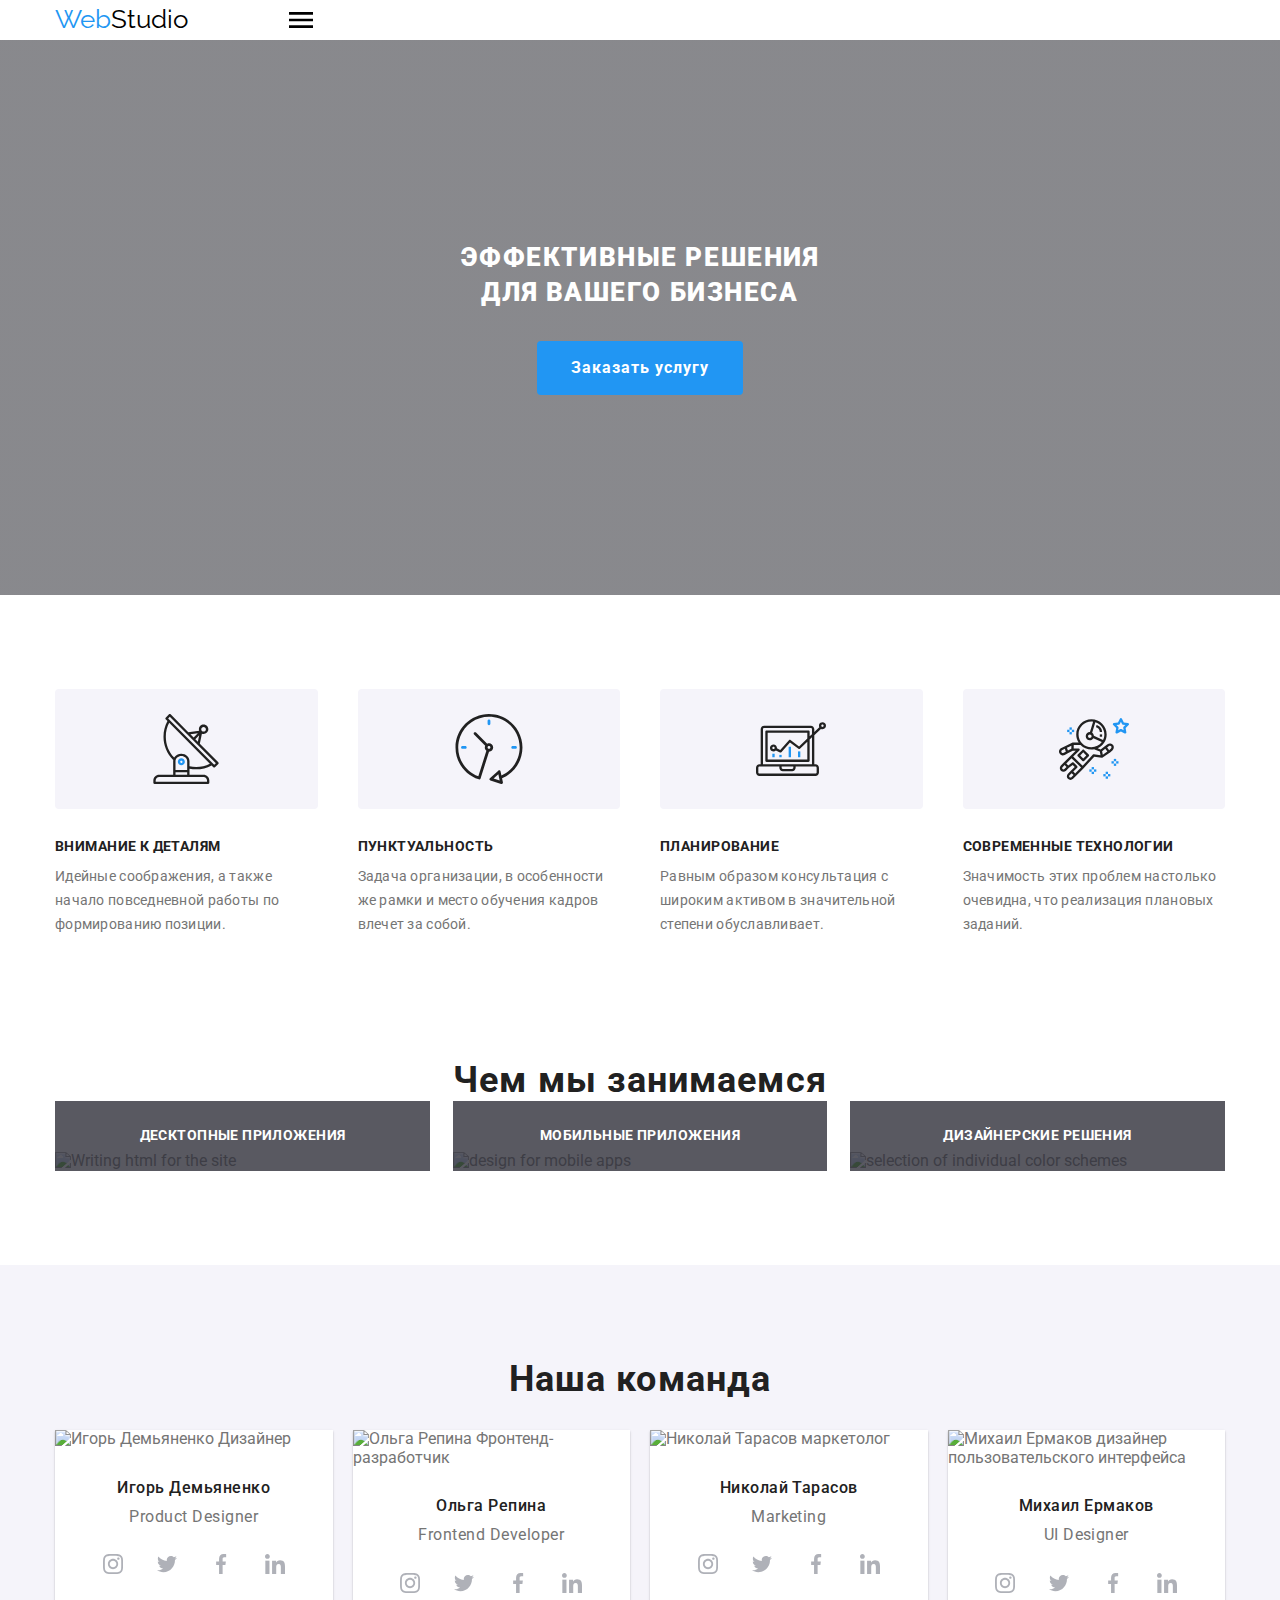
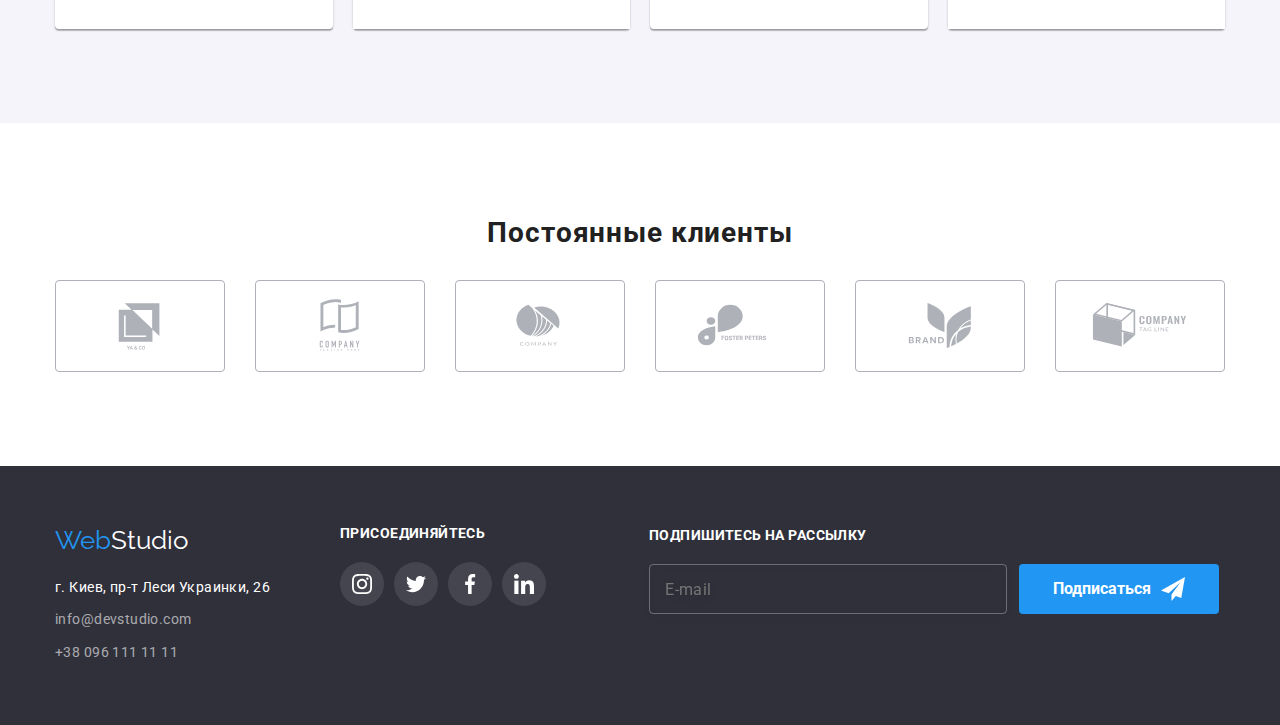
==== commit 0d9472ea: "работа над шапкой" ====
--- a/index.html
+++ b/index.html
@@ -19,12 +19,17 @@
   <body class="page">
     <header class="page-heder">
       <!-- Шапка сайта -->
-      <!-- <div class="container">
+      <div class="container">
         <nav class="header-nav">
           <a href="/" class="logo link">
             <span class="logo-part">Web</span>Studio</a
           >
-          <ul class="header-nav list site-nav">
+          <button type="button" class="header-btn">
+            <svg class="header_svg" width="40" height="40">
+              <use href="./images/symbol-defs.svg#icon-menu_40px"></use>
+            </svg>
+          </button>
+          <ul class="header-nav list site-nav no-mob">
             <li class="item line-container">
               <div class="line-bl"></div>
               <a
@@ -49,7 +54,7 @@
             </li>
           </ul>
         </nav>
-        <div class="contact">
+        <div class="contact no-mob">
           <a
             class="contact-link link header-hover"
             href="maito:info@devstudio.com"
@@ -69,7 +74,7 @@
             +38 096 111 11 11</a
           >
         </div>
-      </div> -->
+      </div>
     </header>
 
     <main>
@@ -591,18 +596,18 @@
     </footer>
     <div class="backdrop is-hidden" data-modal>
       <div class="modal">
-        <button type="submit" class="modal-close" data-modal-close>
-          <svg class="modal-svg" width="18" height="18">
+        <button type="submit" class="modal_close" data-modal-close>
+          <svg class="modal_svg" width="18" height="18">
             <use
               href="./images/symbol-defs.svg#icon-close-black-18dp-2-1"
             ></use>
           </svg>
         </button>
         <div>
-          <p class="modal-title">Оставьте свои данные, мы вам перезвоним</p>
+          <p class="modal_title">Оставьте свои данные, мы вам перезвоним</p>
           <form>
-            <label class="modal-label" for="user-name">Имя</label>
-            <div class="input-container">
+            <label class="modal-field" for="user-name">Имя</label>
+            <div class="modal-input_container">
               <input
                 type="text"
                 name="user-name"
@@ -611,15 +616,15 @@
                 required
                 placeholder=" "
               />
-              <svg class="input-svg" width="18" height="18">
+              <svg class="modal-input_svg" width="18" height="18">
                 <use
                   href="./images/symbol-defs.svg#icon-person-black-18dp-1"
                 ></use>
               </svg>
             </div>
 
-            <label class="modal-label" for="user-tel">Телефон</label>
-            <div class="input-container">
+            <label class="modal-field" for="user-tel">Телефон</label>
+            <div class="modal-input_container">
               <input
                 type="tel"
                 minlength="13"
@@ -632,15 +637,15 @@
                 value="+380"
                 placeholder=" "
               />
-              <svg class="input-svg" width="18" height="18">
+              <svg class="modal-input_svg" width="18" height="18">
                 <use
                   href="./images/symbol-defs.svg#icon-phone-black-18dp-1"
                 ></use>
               </svg>
             </div>
 
-            <label class="modal-label" for="user-email">Почта</label>
-            <div class="input-container">
+            <label class="modal-field" for="user-email">Почта</label>
+            <div class="modal-input_container">
               <input
                 type="email"
                 name="user-email"
@@ -648,14 +653,14 @@
                 id="user-email"
                 placeholder=" "
               />
-              <svg class="input-svg" width="18" height="18">
+              <svg class="modal-input_svg" width="18" height="18">
                 <use
                   href="./images/symbol-defs.svg#icon-email-black-18dp-1"
                 ></use>
               </svg>
             </div>
 
-            <label class="modal-label" for="user-text">Комментарий</label>
+            <label class="modal-field" for="user-text">Комментарий</label>
             <textarea
               name="user-text"
               class="user-texts"
--- a/css/main.css
+++ b/css/main.css
@@ -71,6 +71,23 @@
 .page-heder .container {
   display: flex;
   align-items: center;
+}
+@media screen and (max-width: 767.98px) {
+  .page-heder .container {
+    margin-top: 10px;
+    margin-bottom: 10px;
+  }
+}
+
+.header-btn {
+  padding: 0px;
+  width: 40px;
+  height: 40px;
+  display: flex;
+  align-items: center;
+  background-color: transparent;
+  border: 0px;
+  border-color: transparent;
 }
 
 .header-link {
@@ -127,6 +144,12 @@
   display: flex;
   align-items: center;
 }
+@media screen and (max-width: 767.98px) {
+  .header-nav {
+    width: 100%;
+    justify-content: space-between;
+  }
+}
 .header-nav.link.current {
   color: #2196f3;
 }
@@ -163,6 +186,10 @@
 .icon {
   margin: 10px;
   fill: currentColor;
+}
+
+.no-mob {
+  display: none;
 }
 
 .logo {
@@ -807,18 +834,27 @@
   justify-content: center;
   align-items: center;
   transition: opacity 250ms, visibility 250ms;
+  overflow-y: scroll;
 }
 
 .modal {
   position: relative;
   min-height: 581px;
-  width: 528px;
+  width: 450px;
   background-color: #ffffff;
   border-radius: 4px;
-  padding: 40px;
-}
-
-.modal-close {
+  margin-top: 290px;
+  margin-bottom: 20px;
+  padding: 40px 25px;
+}
+@media screen and (min-width: 768px) {
+  .modal {
+    width: 528px;
+    padding: 40px;
+  }
+}
+
+.modal_close {
   position: absolute;
   top: 10px;
   right: 10px;
@@ -832,7 +868,7 @@
   justify-content: center;
   align-items: center;
 }
-.modal-close:hover > .modal-svg, .modal-close:focus > .modal-svg {
+.modal_close:hover > .modal_svg, .modal_close:focus > .modal_svg {
   fill: #2196f3;
   transition-duration: 250ms;
   transition-timing-function: cubic-bezier(0.4, 0, 0.2, 1);
@@ -844,7 +880,7 @@
   visibility: hidden;
 }
 
-.modal-title {
+.modal_title {
   font-weight: 700;
   font-size: 20px;
   line-height: 1.5;
@@ -853,7 +889,7 @@
   margin-bottom: 12px;
 }
 
-.modal-label {
+.modal-field {
   font-size: 12px;
   line-height: 1.16;
   letter-spacing: 0.01em;
@@ -861,12 +897,12 @@
   cursor: pointer;
 }
 
-.input-container {
+.modal-input_container {
   position: relative;
   margin-bottom: 10px;
 }
 
-.input-svg {
+.modal-input_svg {
   position: absolute;
   left: 12px;
   top: 50%;
@@ -889,7 +925,7 @@
   transition-duration: 250ms;
   transition-timing-function: cubic-bezier(0.4, 0, 0.2, 1);
 }
-.modal-input:focus + .input-svg {
+.modal-input:focus + .modal-input_svg {
   fill: #2196f3;
   transition-duration: 250ms;
   transition-timing-function: cubic-bezier(0.4, 0, 0.2, 1);
@@ -915,13 +951,15 @@
 }
 
 .terms-use {
-  font-size: 14px;
+  font-size: 12px;
   line-height: 1.71;
   letter-spacing: 0.03em;
   color: #757575;
   margin-left: 7px;
   border: transparent;
   display: flex;
+  flex-wrap: wrap;
+  justify-content: center;
   align-items: center;
   margin-bottom: 30px;
 }
@@ -941,6 +979,11 @@
   background-position: center;
   transition-duration: 250ms;
   transition-timing-function: cubic-bezier(0.4, 0, 0.2, 1);
+}
+@media screen and (min-width: 768px) {
+  .terms-use {
+    font-size: 14px;
+  }
 }
 
 .terms-link {
@@ -977,20 +1020,36 @@
 }
 
 /* // страница2 */
-.img-style {
-  display: block;
-}
-
-.filter {
-  display: flex;
-  justify-content: center;
-  margin-bottom: 50px;
-}
-.filter .list-btn:not(:last-child) {
+.portfolio-list {
+  display: flex;
+  flex-wrap: wrap;
+  margin-bottom: 40px;
+}
+@media screen and (min-width: 468px) {
+  .portfolio-list {
+    margin-bottom: 30px;
+  }
+}
+@media screen and (min-width: 768px) {
+  .portfolio-list {
+    justify-content: center;
+  }
+}
+@media screen and (min-width: 1200px) {
+  .portfolio-list {
+    margin-bottom: 50px;
+  }
+}
+.portfolio-list .portfolio-list_link:not(:last-child) {
   margin-right: 8px;
 }
 
-.filter-btn {
+@media screen and (max-width: 767.98px) {
+  .portfolio-list_link:nth-child(-n+3) {
+    margin-bottom: 15px;
+  }
+}
+.portfolio-list_btn {
   font-weight: 500;
   font-family: inherit;
   font-size: 16px;
@@ -1004,7 +1063,7 @@
   transition-duration: 250ms;
   transition-timing-function: cubic-bezier(0.4, 0, 0.2, 1);
 }
-.filter-btn:hover, .filter-btn:focus {
+.portfolio-list_btn:hover, .portfolio-list_btn:focus {
   background-color: #2196f3;
   cursor: pointer;
   color: #ffffff;
@@ -1013,28 +1072,19 @@
   transition-timing-function: cubic-bezier(0.4, 0, 0.2, 1);
 }
 
-.table-contents {
-  font-weight: 700;
-  font-size: 18px;
-  line-height: 2;
-  letter-spacing: 0.06em;
-  color: #212121;
-}
-
-.name-product {
-  font-weight: 400;
-  font-size: 16px;
-  line-height: 1.9;
-  letter-spacing: 0.03em;
-}
-
 .bord-btn {
   border-bottom: 1px solid #ececec;
 }
 
 .portfolio {
-  padding-top: 94px;
-  padding-bottom: 94px;
+  padding-top: 60px;
+  padding-bottom: 60px;
+}
+@media screen and (min-width: 1200px) {
+  .portfolio {
+    padding-top: 94px;
+    padding-bottom: 94px;
+  }
 }
 
 .work {
@@ -1043,27 +1093,41 @@
   margin: -15px;
 }
 
-.work-info {
+.work-position {
   margin: 15px;
-  max-width: 370px;
+  width: 100%;
   transition-property: box-shadow;
   transition-duration: 250ms;
   transition-timing-function: cubic-bezier(0.4, 0, 0.2, 1);
 }
-.work-info:hover, .work-info:focus {
+.work-position:hover, .work-position:focus {
   cursor: pointer;
   box-sizing: border-box;
   box-shadow: 0px 1px 1px rgba(0, 0, 0, 0.12), 0px 4px 4px rgba(0, 0, 0, 0.06), 1px 4px 6px rgba(0, 0, 0, 0.16);
   transition-duration: 250ms;
   transition-timing-function: cubic-bezier(0.4, 0, 0.2, 1);
 }
-
-.work-top-wrap {
+@media screen and (min-width: 768px) {
+  .work-position {
+    width: calc(50% - 30px);
+  }
+}
+@media screen and (min-width: 1200px) {
+  .work-position {
+    width: calc(33.3333333333% - 30px);
+  }
+}
+
+.work-position_content {
   position: relative;
   overflow: hidden;
 }
 
-.work-text {
+.work-position_img {
+  display: block;
+}
+
+.work-position_text {
   font-weight: 400;
   font-size: 18px;
   line-height: 1.55;
@@ -1078,13 +1142,13 @@
   transition-duration: 250ms;
   transition-timing-function: cubic-bezier(0.4, 0, 0.2, 1);
 }
-.work-info:hover .work-text {
+.work-position:hover .work-position_text {
   transform: translateY(0%);
   transition-duration: 250ms;
   transition-timing-function: cubic-bezier(0.4, 0, 0.2, 1);
 }
 
-.work-info-text {
+.work_info {
   background-color: #ffffff;
   padding-left: 24px;
   padding-top: 20px;
@@ -1092,4 +1156,19 @@
   border-right: 1px solid #eeeeee;
   border-left: 1px solid #eeeeee;
   border-bottom: 1px solid #eeeeee;
+}
+
+.work_name {
+  font-weight: 700;
+  font-size: 18px;
+  line-height: 2;
+  letter-spacing: 0.06em;
+  color: #212121;
+}
+
+.work_task {
+  font-weight: 400;
+  font-size: 16px;
+  line-height: 1.9;
+  letter-spacing: 0.03em;
 }/*# sourceMappingURL=main.css.map */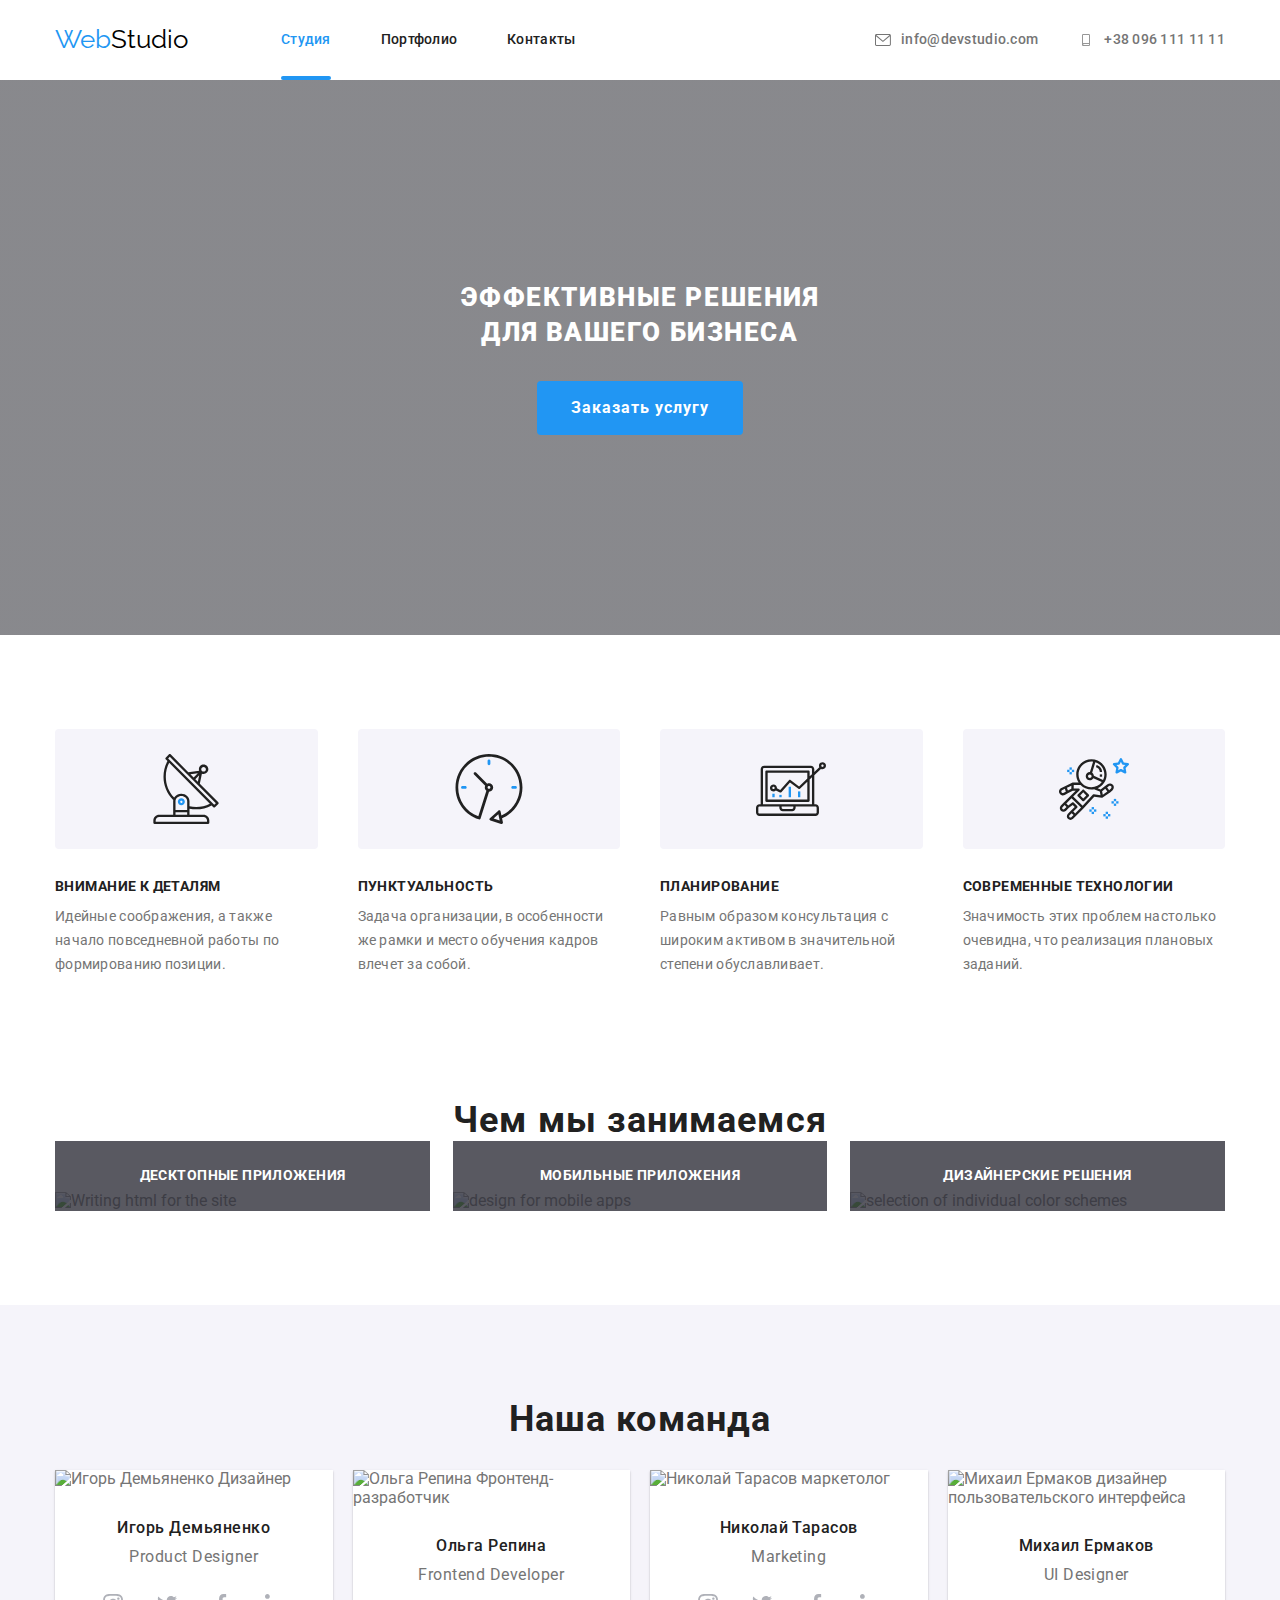
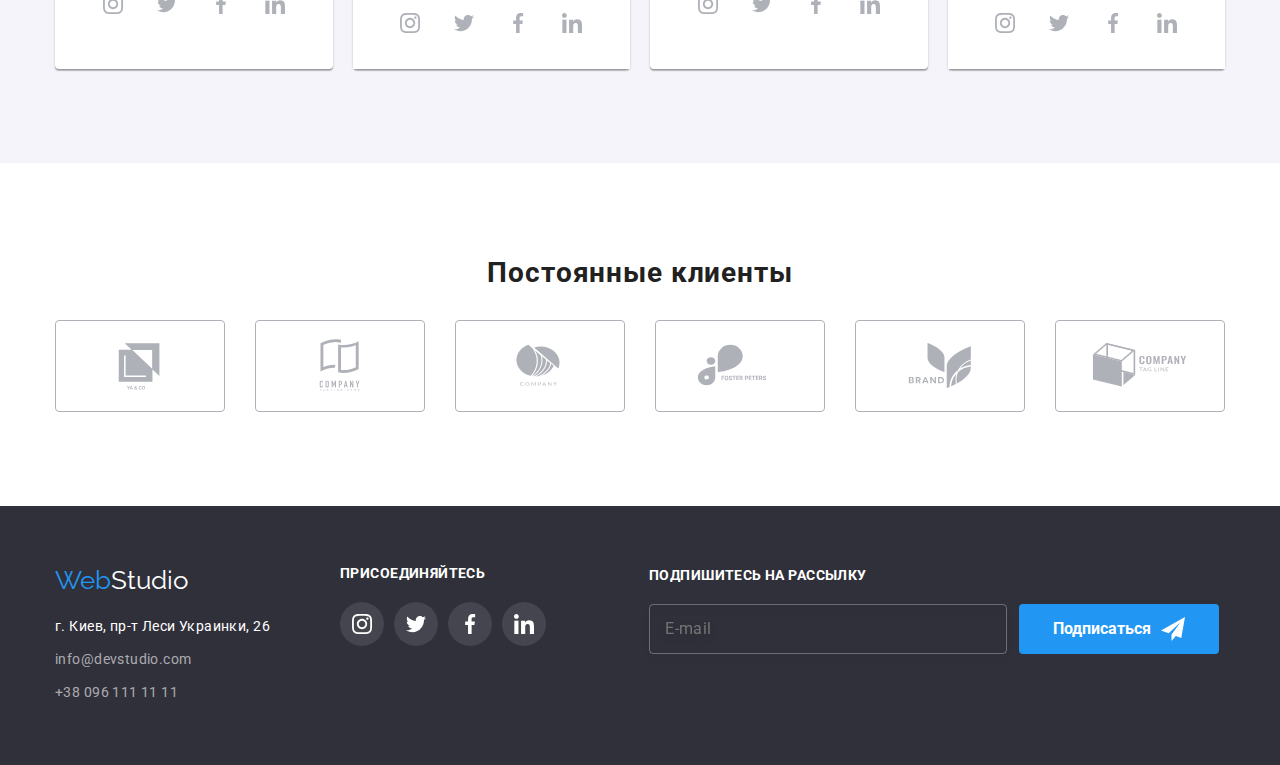
==== commit 4f2ca046: "шапка" ====
--- a/index.html
+++ b/index.html
@@ -13,22 +13,117 @@
       rel="stylesheet"
       href="https://cdnjs.cloudflare.com/ajax/libs/modern-normalize/1.1.0/modern-normalize.min.css"
     />
-    <!-- <link rel="stylesheet" href="./css/styles.css" /> -->
     <link rel="stylesheet" href="./css/main.css" />
   </head>
   <body class="page">
     <header class="page-heder">
       <!-- Шапка сайта -->
       <div class="container">
-        <nav class="header-nav">
-          <a href="/" class="logo link">
-            <span class="logo-part">Web</span>Studio</a
-          >
-          <button type="button" class="header-btn">
-            <svg class="header_svg" width="40" height="40">
-              <use href="./images/symbol-defs.svg#icon-menu_40px"></use>
-            </svg>
-          </button>
+        <a href="/" class="logo link">
+          <span class="logo-part">Web</span>Studio</a
+        >
+        <button type="button" class="header-btn_open">
+          <svg class="header_svg" width="40" height="40">
+            <use href="./images/symbol-defs.svg#icon-menu_40px"></use>
+          </svg>
+        </button>
+        <!-- Мобильные меню -->
+
+        <div class="header-mob_container is-hidden">
+          <div class="menu-container">
+            <button type="button" class="header-btn_close">
+              <svg class="header_svg" width="40" height="40">
+                <use
+                  href="./images/symbol-defs.svg#icon-close-black-18dp-2-1"
+                ></use>
+              </svg>
+            </button>
+            <div class="menu-indent_top">
+              <ul class="list header-mob_list">
+                <li class="header-mob_item">
+                  <a
+                    href="./index.html"
+                    class="link header-mob_link current header-hover"
+                  >
+                    Студия
+                  </a>
+                </li>
+                <li class="header-mob_item">
+                  <a
+                    href="./portfolio.html"
+                    class="link header-mob_link header-hover"
+                  >
+                    Портфолио</a
+                  >
+                </li>
+                <li class="header-mob_item">
+                  <a href="/" class="link header-mob_link header-hover">
+                    Контакты
+                  </a>
+                </li>
+              </ul>
+            </div>
+            <div class="menu-indent-bottom">
+              <ul class="list header-mob-contact">
+                <li class="list header-mob-contact_item">
+                  <a
+                    class="header-mob_tell link current"
+                    href="tel+380961111111"
+                    >+38 096 111 11 11</a
+                  >
+                </li>
+                <li class="">
+                  <a
+                    class="header-mob_mail link header-hover"
+                    href="maito:info@devstudio.com"
+                    >info@devstudio.com</a
+                  >
+                </li>
+              </ul>
+
+              <ul class="header-mob-soc_list list">
+                <li class="header-mob-soc_after">
+                  <a
+                    href="https://www.instagram.com/"
+                    target="_blank"
+                    rel="noopener nofollow noreferrer"
+                    class="header-mob-soc_link link"
+                    >Instagram</a
+                  >
+                </li>
+                <li class="header-mob-soc_after">
+                  <a
+                    href="https://twitter.com/"
+                    target="_blank"
+                    rel="noopener nofollow noreferrer"
+                    class="header-mob-soc_link link"
+                    >Twitter</a
+                  >
+                </li>
+                <li class="header-mob-soc_after">
+                  <a
+                    href="https://www.facebook.com/"
+                    target="_blank"
+                    rel="noopener nofollow noreferrer"
+                    class="header-mob-soc_link link"
+                    >Facebook</a
+                  >
+                </li>
+                <li class="">
+                  <a
+                    href="https://ua.linkedin.com/"
+                    target="_blank"
+                    rel="noopener nofollow noreferrer"
+                    class="header-mob-soc_link link"
+                    >LinkedIn</a
+                  >
+                </li>
+              </ul>
+            </div>
+          </div>
+        </div>
+        <!-- ПК меню -->
+        <nav>
           <ul class="header-nav list site-nav no-mob">
             <li class="item line-container">
               <div class="line-bl"></div>
@@ -54,6 +149,7 @@
             </li>
           </ul>
         </nav>
+
         <div class="contact no-mob">
           <a
             class="contact-link link header-hover"
@@ -690,5 +786,6 @@
       </div>
     </div>
     <script src="./js/modal.js"></script>
+    <script src="./js/menu.js"></script>
   </body>
 </html>
--- a/css/main.css
+++ b/css/main.css
@@ -76,10 +76,12 @@
   .page-heder .container {
     margin-top: 10px;
     margin-bottom: 10px;
-  }
-}
-
-.header-btn {
+    width: 100%;
+  }
+}
+
+.header-btn_open,
+.header-btn_close {
   padding: 0px;
   width: 40px;
   height: 40px;
@@ -88,6 +90,109 @@
   background-color: transparent;
   border: 0px;
   border-color: transparent;
+}
+.header-btn_open:hover, .header-btn_open:focus,
+.header-btn_close:hover,
+.header-btn_close:focus {
+  fill: #2196f3;
+}
+
+.header-btn_close {
+  position: absolute;
+  right: 15px;
+}
+
+.header-mob_container {
+  position: fixed;
+  top: 0;
+  left: 0;
+  z-index: 2;
+  width: 100vw;
+  height: 100vh;
+  background-color: #ffffff;
+  padding-top: 48px;
+  padding-bottom: 48px;
+  padding-left: 40px;
+}
+
+.menu-container {
+  overflow-y: auto;
+  display: flex;
+  flex-direction: column;
+  justify-content: space-between;
+  height: 100%;
+}
+
+.header-mob_list {
+  font-weight: 500;
+  font-size: 40px;
+  line-height: 47px;
+  letter-spacing: 0.02em;
+}
+.header-mob_list :not(:last-child) {
+  margin-bottom: 32px;
+}
+
+.header-mob_link {
+  color: #212121;
+  cursor: pointer;
+}
+
+.header-mob-contact_item {
+  margin-top: 32px;
+  margin-bottom: 32px;
+}
+
+.header-mob_tell {
+  font-weight: 500;
+  font-size: 34px;
+  line-height: 1.17;
+  letter-spacing: 0.02em;
+}
+@media screen and (max-width: 405px) {
+  .header-mob_tell {
+    font-size: 30px;
+  }
+}
+
+.header-mob_mail {
+  font-weight: 500;
+  font-size: 24px;
+  line-height: 1.16;
+  letter-spacing: 0.02em;
+  color: #757575;
+}
+
+.header-mob-soc_list {
+  display: flex;
+  flex-wrap: wrap;
+  margin-top: 64px;
+}
+.header-mob-soc_list:not(:last-child) {
+  margin-right: 10px;
+}
+
+.header-mob-soc_after {
+  margin-right: 10px;
+}
+.header-mob-soc_after::after {
+  content: " ";
+  margin-left: 10px;
+  width: 22px;
+  height: 0px;
+  left: 135px;
+  top: 726px;
+  border: 1px solid rgba(33, 33, 33, 0.2);
+  transform: rotate(90deg);
+}
+
+.header-mob-soc_link {
+  cursor: pointer;
+  font-weight: 500;
+  font-size: 18px;
+  line-height: 1.22;
+  letter-spacing: 0.02em;
+  color: #2196f3;
 }
 
 .header-link {
@@ -150,7 +255,13 @@
     justify-content: space-between;
   }
 }
-.header-nav.link.current {
+@media screen and (min-width: 768px) {
+  .header-nav {
+    margin-right: 70px;
+  }
+}
+
+.current {
   color: #2196f3;
 }
 
@@ -177,10 +288,12 @@
 
 .contact {
   margin-left: auto;
-  display: flex;
-}
-.contact .contact-link + .contact-link {
-  margin-left: 50px;
+  flex-wrap: wrap;
+}
+@media screen and (min-width: 1200px) {
+  .contact :not(:last-child) {
+    margin-right: 30px;
+  }
 }
 
 .icon {
@@ -190,13 +303,40 @@
 
 .no-mob {
   display: none;
+}
+@media screen and (min-width: 768px) {
+  .no-mob {
+    display: flex;
+  }
+}
+
+.header-btn_open {
+  margin-left: auto;
+}
+@media screen and (min-width: 768px) {
+  .header-btn_open {
+    display: none;
+  }
+}
+
+.no-scroll {
+  overflow: hidden;
 }
 
 .logo {
   font-family: "Raleway";
   color: #000000;
   font-size: 26px;
-  margin-right: 93px;
+}
+@media screen and (min-width: 768px) {
+  .logo {
+    margin-right: 70px;
+  }
+}
+@media screen and (min-width: 1200px) {
+  .logo {
+    margin-right: 93px;
+  }
 }
 
 .logo-part {
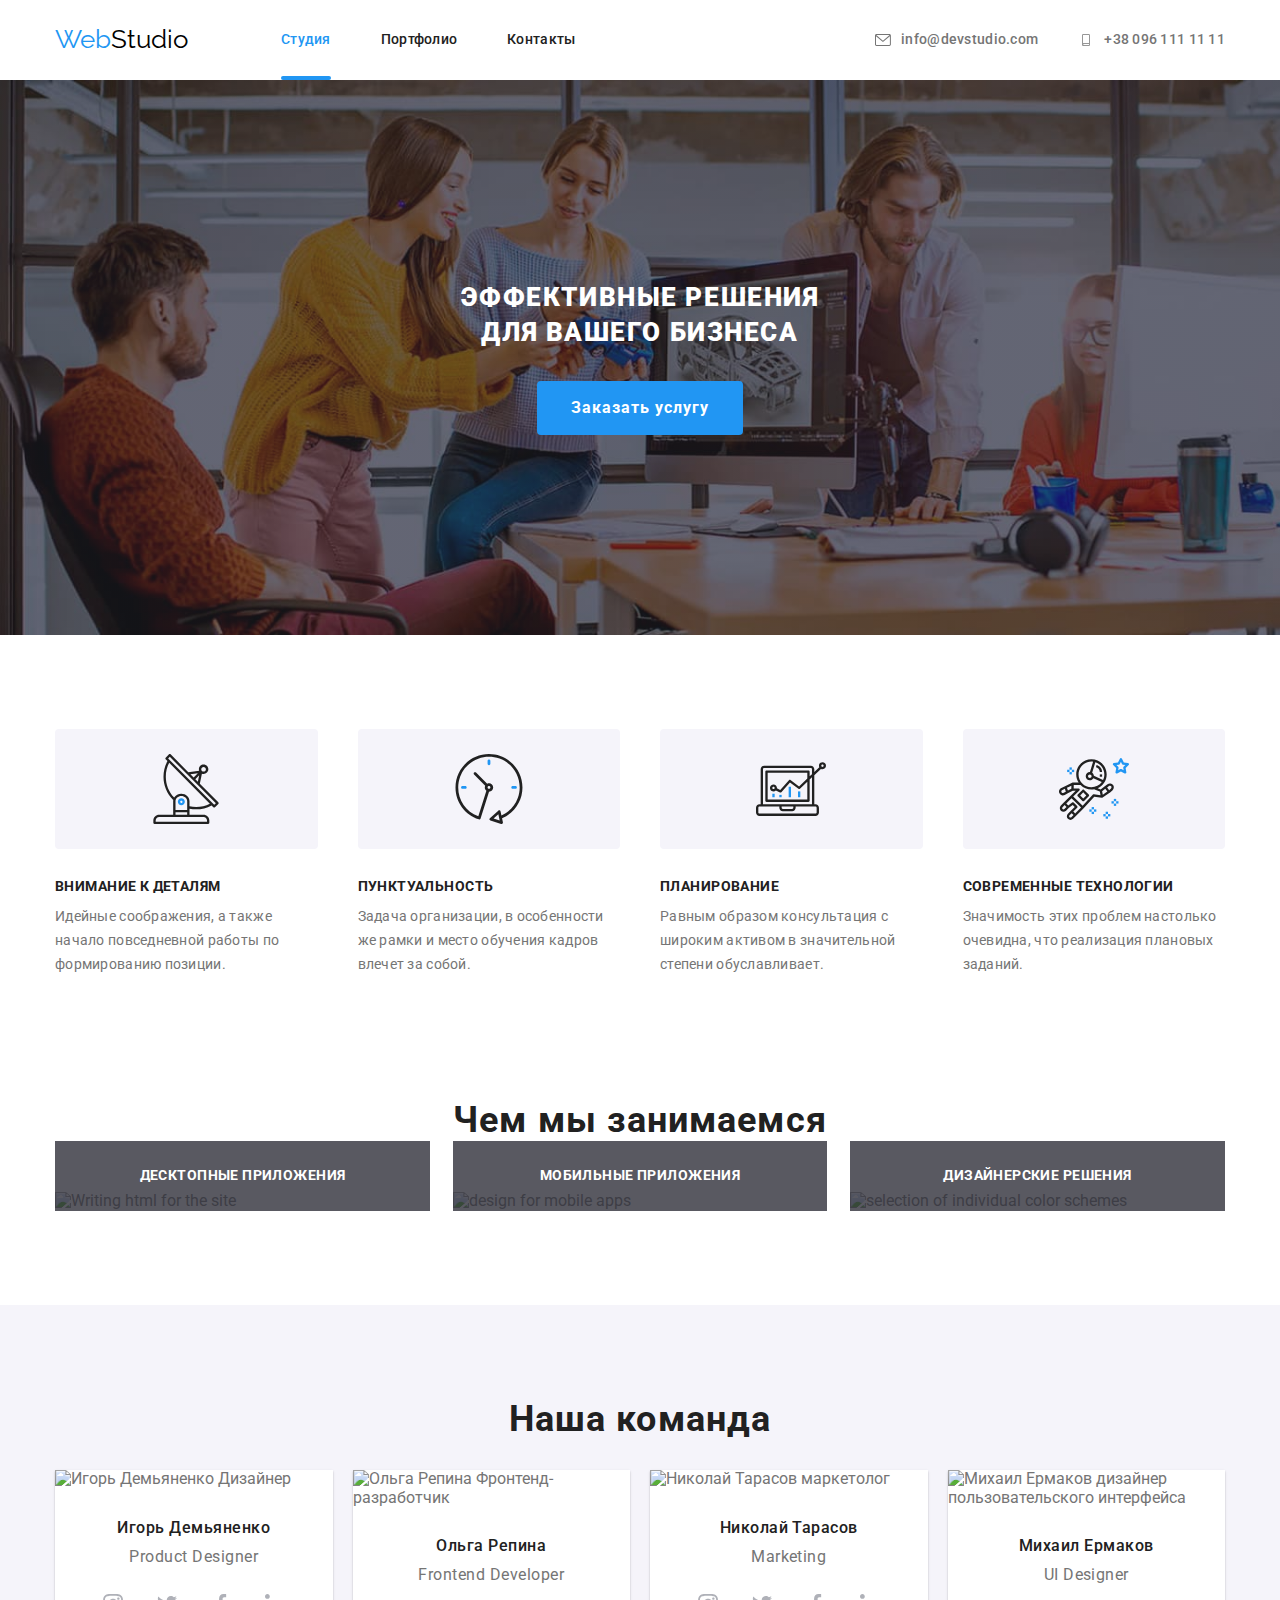
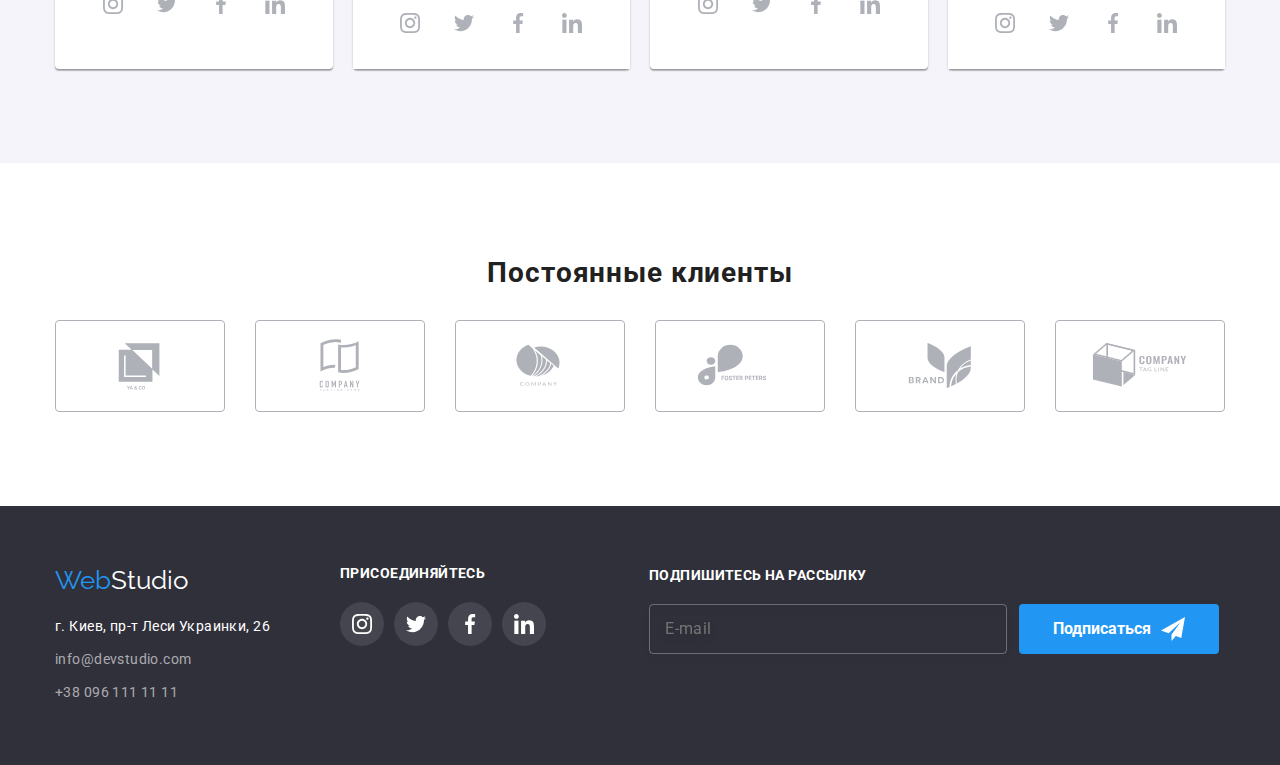
==== commit 067f49de: "вариант для проверки." ====
--- a/index.html
+++ b/index.html
@@ -254,6 +254,7 @@
           <ul class="specialization-list">
             <li class="specialization-list__img list">
               <img
+                srcset="./images/img.jpg 1x, ./images/img-2x.jpg 2x"
                 src="./images/img.jpg"
                 width="100%"
                 alt="Writing html for the site"
@@ -267,6 +268,7 @@
 
             <li class="specialization-list__img list">
               <img
+                srcset="./images/box2.jpg 1x, ./images/box2-2x.jpg 2x"
                 src="./images/box2.jpg"
                 width="100%"
                 alt="design for mobile apps"
@@ -279,6 +281,7 @@
             </li>
             <li class="specialization-list__img list">
               <img
+                srcset="./images/box3.jpg 1x, ./images/box3-2x.jpg 2x"
                 src="./images/box3.jpg"
                 width="100%"
                 alt="selection of individual color schemes"
@@ -301,6 +304,7 @@
             <ul class="team-info_group">
               <li class="team-info_list list">
                 <img
+                  srcset="./images/foto(1).jpg 1x, ./images/foto(1)-2x.jpg 2x"
                   src="./images/foto(1).jpg"
                   width="100%"
                   alt="Игорь Демьяненко Дизайнер"
@@ -358,6 +362,7 @@
 
               <li class="team-info_list list">
                 <img
+                  srcset="./images/foto2.jpg 1x, ./images/foto(2)-2x.jpg 2x"
                   src="./images/foto2.jpg"
                   width="100%"
                   alt="Ольга Репина Фронтенд-разработчик"
@@ -416,6 +421,7 @@
 
               <li class="team-info_list list">
                 <img
+                  srcset="./images/foto3.jpg 1x, ./images/foto(3)-2x.jpg 2x"
                   src="./images/foto3.jpg"
                   width="100%"
                   alt="Николай Тарасов маркетолог"
@@ -472,6 +478,7 @@
 
               <li class="team-info_list list">
                 <img
+                  srcset="./images/foto4.jpg 1x, ./images/foto(4)-2x.jpg 2x"
                   src="./images/foto4.jpg"
                   width="100%"
                   alt="Михаил Ермаков дизайнер пользовательского интерфейса"
--- a/css/main.css
+++ b/css/main.css
@@ -167,6 +167,7 @@
   display: flex;
   flex-wrap: wrap;
   margin-top: 64px;
+  margin-bottom: 30px;
 }
 .header-mob-soc_list:not(:last-child) {
   margin-right: 10px;
@@ -260,6 +261,11 @@
     margin-right: 70px;
   }
 }
+@media screen and (min-width: 1200px) {
+  .header-nav {
+    margin-right: 0px;
+  }
+}
 
 .current {
   color: #2196f3;
@@ -348,11 +354,36 @@
   text-align: center;
   padding-top: 200px;
   padding-bottom: 200px;
-  background-image: linear-gradient(rgba(47, 48, 58, 0.4), rgba(47, 48, 58, 0.4)), url(../images/bghiroblok.jpg);
   background-repeat: no-repeat;
   background-size: cover;
   max-width: 1600px;
   margin: 0 auto;
+  background-image: linear-gradient(rgba(47, 48, 58, 0.4), rgba(47, 48, 58, 0.4)), url(../images/bg-hiro-mob.jpg);
+}
+@media (min-device-pixel-ratio: 2), (min-resolution: 192dpi), (min-resolution: 2dppx) {
+  .first-section {
+    background-image: linear-gradient(rgba(47, 48, 58, 0.4), rgba(47, 48, 58, 0.4)), url(../images/bg-hero-mob-2x.jpg);
+  }
+}
+@media screen and (min-width: 768px) {
+  .first-section {
+    background-image: linear-gradient(rgba(47, 48, 58, 0.4), rgba(47, 48, 58, 0.4)), url(../images/bg-hiro-tabl.jpg);
+  }
+}
+@media screen and (min-width: 768px) and (min-device-pixel-ratio: 2), screen and (min-width: 768px) and (min-resolution: 192dpi), screen and (min-width: 768px) and (min-resolution: 2dppx) {
+  .first-section {
+    background-image: linear-gradient(rgba(47, 48, 58, 0.4), rgba(47, 48, 58, 0.4)), url(../images/bg-hiro-tabl-2x.jpg);
+  }
+}
+@media screen and (min-width: 1200px) {
+  .first-section {
+    background-image: linear-gradient(rgba(47, 48, 58, 0.4), rgba(47, 48, 58, 0.4)), url(../images/bg-hiro-pk.jpg);
+  }
+}
+@media screen and (min-width: 1200px) and (min-device-pixel-ratio: 2), screen and (min-width: 1200px) and (min-resolution: 192dpi), screen and (min-width: 1200px) and (min-resolution: 2dppx) {
+  .first-section {
+    background-image: linear-gradient(rgba(47, 48, 58, 0.4), rgba(47, 48, 58, 0.4)), url(../images/bg-hiro-pk-2x.jpg);
+  }
 }
 
 .first-section__btn {
@@ -403,6 +434,9 @@
 .quality-list {
   margin-top: 60px;
   margin-bottom: 60px;
+}
+.quality-list > :not(:last-child) {
+  margin-bottom: 30px;
 }
 @media screen and (min-width: 768px) {
   .quality-list {
